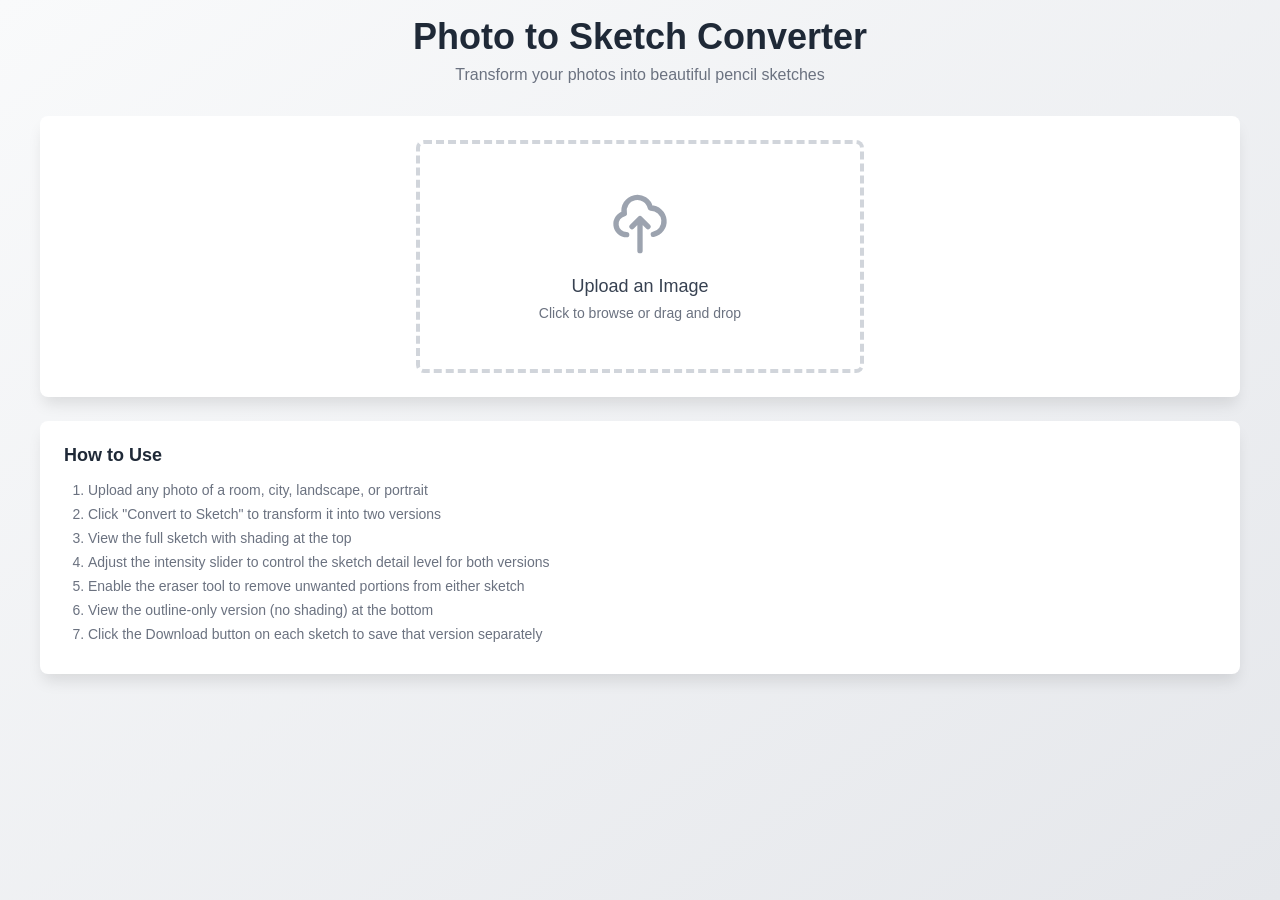
==== Index.html @ 908dd25d "Update and rename Sketch.html to Index.html" ====
<!doctype html>
<html lang="en">
<head>
  <meta charset="utf-8" />
  <meta name="viewport" content="width=device-width,initial-scale=1" />
  <title>Photo to Sketch Converter</title>
  <style>
    *{margin:0;padding:0;box-sizing:border-box}
    body{font-family:-apple-system,BlinkMacSystemFont,'Segoe UI',Roboto,Arial,sans-serif;background:linear-gradient(to bottom right,#f9fafb,#e5e7eb);min-height:100vh;padding:1rem}
    .container{max-width:1200px;margin:0 auto}
    .header{text-align:center;margin-bottom:2rem}
    .header h1{font-size:2rem;font-weight:bold;color:#1f2937;margin-bottom:.5rem}
    .header p{color:#6b7280}
    .card{background:white;border-radius:.5rem;box-shadow:0 10px 15px -3px rgba(0,0,0,.1);padding:1.5rem;margin-bottom:1.5rem}
    .upload-area{border:4px dashed #d1d5db;border-radius:.5rem;padding:3rem;text-align:center;cursor:pointer;transition:border-color .3s;max-width:28rem;margin:0 auto}
    .upload-area:hover{border-color:#60a5fa}
    .upload-icon{width:4rem;height:4rem;margin:0 auto 1rem;color:#9ca3af}
    .upload-area h3{font-size:1.125rem;font-weight:500;color:#374151;margin-bottom:.5rem}
    .upload-area p{font-size:.875rem;color:#6b7280}
    .hidden{display:none!important}
    .btn{padding:.5rem 1rem;border-radius:.5rem;font-weight:500;cursor:pointer;border:none;transition:all .3s;font-size:.875rem;display:inline-flex;align-items:center;gap:.5rem}
    .btn-primary{background:#2563eb;color:white}
    .btn-primary:hover:not(:disabled){background:#1d4ed8}
    .btn-primary:disabled{background:#9ca3af;cursor:not-allowed}
    .btn-secondary{background:#e5e7eb;color:#374151}
    .btn-secondary:hover{background:#d1d5db}
    .btn-success{background:#16a34a;color:white}
    .btn-success:hover{background:#15803d}
    .btn-warning{background:#d97706;color:white}
    .btn-warning:hover{background:#b45309}
    .btn-outline-warning{background:white;color:#d97706;border:2px solid #d97706}
    .btn-outline-warning:hover{background:#fef3c7}
    .grid{display:grid;gap:1.5rem}
    .grid-2{grid-template-columns:1fr}
    @media (min-width:768px){.grid-2{grid-template-columns:repeat(2,1fr)}.header h1{font-size:2.25rem}}
    .image-container{border:2px solid #e5e7eb;border-radius:.5rem;overflow:hidden;background:#f9faff;position:relative;min-height:250px}
    .image-container.white-bg{background:white}
    .image-container img,.image-container canvas{width:100%;height:auto;display:block}
    .canvas-cursor-crosshair{cursor:crosshair}
    .placeholder{position:absolute;inset:0;display:flex;align-items:center;justify-content:center;text-align:center;padding:2rem}
    .placeholder-icon{width:3rem;height:3rem;margin:0 auto .5rem;color:#d1d5db}
    .placeholder p{font-size:.875rem;color:#9ca3af}
    .slider-container{margin:1rem 0}
    .slider-container label{display:block;font-size:.875rem;font-weight:500;color:#374151;margin-bottom:.5rem}
    .slider-wrapper{display:flex;align-items:center;gap:1rem}
    .slider{flex:1;height:.5rem;border-radius:.25rem;background:#e5e7eb;outline:none}
    .slider::-webkit-slider-thumb{width:1.25rem;height:1.25rem;border-radius:50%;background:#2563eb;cursor:pointer}
    .slider::-moz-range-thumb{width:1.25rem;height:1.25rem;border-radius:50%;background:#2563eb;cursor:pointer;border:none}
    .slider-value{min-width:3rem;text-align:right;font-size:.875rem;color:#6b7280}
    .eraser-panel{padding:1rem;background:#fef3c7;border-radius:.5rem;border:1px solid #fcd34d;margin:1rem 0}
    .eraser-header{display:flex;align-items:center;justify-content:space-between;margin-bottom:1rem;gap:1rem;flex-wrap:wrap}
    .eraser-info{display:flex;align-items:center;gap:.75rem}
    .eraser-icon{width:2.5rem;height:2.5rem;background:white;border-radius:.5rem;display:flex;align-items:center;justify-content:center;flex-shrink:0}
    .eraser-circle{width:1.5rem;height:1.5rem;background:#1f2937;border-radius:50%}
    .eraser-text h4{font-weight:500;color:#1f2937;margin-bottom:.25rem}
    .eraser-text p{font-size:.875rem;color:#6b7280}
    .eraser-controls{padding-top:1rem;border-top:1px solid #fcd34d}
    .format-options{display:flex;gap:1rem;flex-wrap:wrap;margin-top:.5rem}
    .format-option{display:flex;align-items:center;gap:.5rem;cursor:pointer}
    .format-option input[type="radio"]{width:1rem;height:1rem;cursor:pointer}
    .format-option label{font-size:.875rem;color:#374151;cursor:pointer}
    .section-header{display:flex;justify-content:space-between;align-items:center;margin-bottom:.5rem;flex-wrap:wrap;gap:.5rem}
    .section-header h3{font-weight:500;color:#374151}
    .instructions{background:white;border-radius:.5rem;box-shadow:0 10px 15px -3px rgba(0,0,0,.1);padding:1.5rem}
    .instructions h3{font-size:1.125rem;font-weight:600;color:#1f2937;margin-bottom:1rem}
    .instructions ol{padding-left:1.5rem;color:#6b7280;font-size:.875rem}
    .instructions li{margin-bottom:.5rem}
    .button-group{display:flex;gap:1rem;justify-content:center;padding-top:1rem}
    .top-controls{display:flex;justify-content:space-between;align-items:center;margin-bottom:1rem;flex-wrap:wrap;gap:.5rem}
    .top-controls h2{font-size:1.25rem;font-weight:600;color:#1f2937}
    /* small responsiveness for canvases inside constrained containers */
    .image-container canvas{height:auto;max-height:70vh}
  </style>
</head>
<body>
  <div class="container">
    <div class="header">
      <h1>Photo to Sketch Converter</h1>
      <p>Transform your photos into beautiful pencil sketches</p>
    </div>

    <div class="card">
      <input type="file" id="fileInput" accept="image/*" class="hidden" />
      <div id="uploadArea" class="upload-area" role="button" tabindex="0" title="Click or drop an image">
        <svg class="upload-icon" fill="none" stroke="currentColor" viewBox="0 0 24 24" width="64" height="64" aria-hidden="true">
          <path stroke-linecap="round" stroke-linejoin="round" stroke-width="2" d="M7 16a4 4 0 01-.88-7.903A5 5 0 1115.9 6L16 6a5 5 0 011 9.9M15 13l-3-3m0 0l-3 3m3-3v12"></path>
        </svg>
        <h3>Upload an Image</h3>
        <p>Click to browse or drag and drop</p>
      </div>

      <div id="contentArea" class="hidden">
        <div class="top-controls">
          <h2>Your Images</h2>
          <button id="resetBtn" class="btn btn-secondary" title="Reset all">
            <svg width="16" height="16" fill="none" stroke="currentColor" viewBox="0 0 24 24"><path stroke-linecap="round" stroke-linejoin="round" stroke-width="2" d="M6 18L18 6M6 6l12 12"></path></svg>
            Reset
          </button>
        </div>

        <div class="grid grid-2">
          <div>
            <h3 style="margin-bottom:.5rem;font-weight:500;color:#374151">Original Photo</h3>
            <div class="image-container"><img id="originalImg" alt="Original photo preview"></div>
          </div>

          <div>
            <div class="section-header">
              <h3>Full Sketch with Shading</h3>
              <button id="downloadShadedBtn" class="btn btn-success hidden" title="Download shaded version">
                <svg width="16" height="16" fill="none" stroke="currentColor" viewBox="0 0 24 24"><path stroke-linecap="round" stroke-linejoin="round" stroke-width="2" d="M4 16v1a3 3 0 003 3h10a3 3 0 003-3v-1m-4-4l-4 4m0 0l-4-4m4 4V4"></path></svg>
                Download
              </button>
            </div>

            <div class="image-container">
              <canvas id="displayCanvas" aria-label="Shaded sketch canvas"></canvas>
              <div id="shadedPlaceholder" class="placeholder">
                <div>
                  <svg class="placeholder-icon" fill="none" stroke="currentColor" viewBox="0 0 24 24" width="48" height="48"><path stroke-linecap="round" stroke-linejoin="round" stroke-width="2" d="M4 16l4.586-4.586a2 2 0 012.828 0L16 16m-2-2l1.586-1.586a2 2 0 012.828 0L20 14m-6-6h.01M6 20h12a2 2 0 002-2V6a2 2 0 00-2-2H6a2 2 0 00-2 2v12a2 2 0 002 2z"></path></svg>
                  <p>Click "Convert to Sketch" to generate</p>
                </div>
              </div>
            </div>
          </div>
        </div>

        <div class="slider-container">
          <label>Sketch Intensity</label>
          <div class="slider-wrapper">
            <input type="range" id="intensitySlider" class="slider" min="20" max="100" value="50" disabled>
            <span class="slider-value" id="intensityValue">50%</span>
          </div>
        </div>

        <div id="eraserPanel" class="eraser-panel hidden">
          <div class="eraser-header">
            <div class="eraser-info">
              <div class="eraser-icon"><div class="eraser-circle"></div></div>
              <div class="eraser-text"><h4>Eraser Tool</h4><p>Remove unwanted parts</p></div>
            </div>
            <button id="eraserToggleBtn" class="btn btn-outline-warning">Enable</button>
          </div>

          <div id="eraserControls" class="eraser-controls hidden">
            <div class="slider-container">
              <label>Eraser Size: <span id="eraserSizeValue">20</span>px</label>
              <input type="range" id="eraserSizeSlider" class="slider" min="5" max="50" value="20">
            </div>
            <button id="undoEraserBtn" class="btn btn-secondary" style="width:100%;margin-top:.5rem">Undo All Erasing</button>
            <p style="font-size:.75rem;color:#6b7280;margin-top:.5rem">Tap and drag on either sketch to erase parts</p>
          </div>
        </div>

        <div class="slider-container">
          <label>Download Format</label>
          <div class="format-options">
            <div class="format-option"><input type="radio" id="formatJpeg" name="format" value="jpeg" checked><label for="formatJpeg">JPEG (smaller file)</label></div>
            <div class="format-option"><input type="radio" id="formatPng" name="format" value="png"><label for="formatPng">PNG (higher quality)</label></div>
          </div>
        </div>

        <div id="outlineSection" class="hidden" style="margin-top:1.5rem">
          <div class="section-header">
            <h3>Outline Sketch (No Shading)</h3>
            <button id="downloadOutlineBtn" class="btn btn-success hidden" title="Download outline version">
              <svg width="16" height="16" fill="none" stroke="currentColor" viewBox="0 0 24 24"><path stroke-linecap="round" stroke-linejoin="round" stroke-width="2" d="M4 16v1a3 3 0 003 3h10a3 3 0 003-3v-1m-4-4l-4 4m0 0l-4-4m4 4V4"></path></svg>
              Download
            </button>
          </div>

          <div class="image-container white-bg">
            <canvas id="outlineDisplayCanvas" aria-label="Outline sketch canvas"></canvas>
            <div id="outlinePlaceholder" class="placeholder">
              <div>
                <svg class="placeholder-icon" fill="none" stroke="currentColor" viewBox="0 0 24 24" width="48" height="48"><path stroke-linecap="round" stroke-linejoin="round" stroke-width="2" d="M4 16l4.586-4.586a2 2 0 012.828 0L16 16m-2-2l1.586-1.586a2 2 0 012.828 0L20 14m-6-6h.01M6 20h12a2 2 0 002-2V6a2 2 0 00-2-2H6a2 2 0 00-2 2v12a2 2 0 002 2z"></path></svg>
                <p>Generating outline version...</p>
              </div>
            </div>
          </div>
        </div>

        <div class="button-group">
          <button id="convertBtn" class="btn btn-primary" style="padding:.75rem 1.5rem;font-size:1rem">Convert to Sketch</button>
        </div>
      </div>
    </div>

    <canvas id="processCanvas" class="hidden"></canvas>
    <canvas id="outlineCanvas" class="hidden"></canvas>

    <div class="instructions">
      <h3>How to Use</h3>
      <ol>
        <li>Upload any photo of a room, city, landscape, or portrait</li>
        <li>Click "Convert to Sketch" to transform it into two versions</li>
        <li>View the full sketch with shading at the top</li>
        <li>Adjust the intensity slider to control the sketch detail level for both versions</li>
        <li>Enable the eraser tool to remove unwanted portions from either sketch</li>
        <li>View the outline-only version (no shading) at the bottom</li>
        <li>Click the Download button on each sketch to save that version separately</li>
      </ol>
    </div>
  </div>

  <script>
    /* Main variables */
    let uploadedDataUrl = null;
    let isProcessed = false;
    let eraserEnabled = false;
    let isErasing = false;
    let eraserTarget = null;

    const fileInput = document.getElementById("fileInput");
    const uploadArea = document.getElementById("uploadArea");
    const contentArea = document.getElementById("contentArea");
    const originalImg = document.getElementById("originalImg");
    const displayCanvas = document.getElementById("displayCanvas");
    const outlineDisplayCanvas = document.getElementById("outlineDisplayCanvas");
    const processCanvas = document.getElementById("processCanvas");
    const outlineCanvas = document.getElementById("outlineCanvas");
    const convertBtn = document.getElementById("convertBtn");
    const resetBtn = document.getElementById("resetBtn");
    const intensitySlider = document.getElementById("intensitySlider");
    const intensityValue = document.getElementById("intensityValue");
    const downloadShadedBtn = document.getElementById("downloadShadedBtn");
    const downloadOutlineBtn = document.getElementById("downloadOutlineBtn");
    const eraserToggleBtn = document.getElementById("eraserToggleBtn");
    const eraserPanel = document.getElementById("eraserPanel");
    const eraserControls = document.getElementById("eraserControls");
    const eraserSizeSlider = document.getElementById("eraserSizeSlider");
    const eraserSizeValue = document.getElementById("eraserSizeValue");
    const undoEraserBtn = document.getElementById("undoEraserBtn");
    const shadedPlaceholder = document.getElementById("shadedPlaceholder");
    const outlinePlaceholder = document.getElementById("outlinePlaceholder");
    const outlineSection = document.getElementById("outlineSection");

    /* File reading & UI toggles */
    function readFileAndShow(file) {
      if (!file || !file.type.startsWith("image/")) return;
      const reader = new FileReader();
      reader.onload = (evt) => {
        uploadedDataUrl = evt.target.result;
        originalImg.src = uploadedDataUrl;
        uploadArea.classList.add("hidden");
        contentArea.classList.remove("hidden");
        isProcessed = false;
      };
      reader.readAsDataURL(file);
    }

    function resetAll() {
      uploadedDataUrl = null;
      isProcessed = false;
      eraserEnabled = false;
      isErasing = false;
      eraserTarget = null;

      fileInput.value = "";
      uploadArea.classList.remove("hidden");
      contentArea.classList.add("hidden");
      convertBtn.classList.remove("hidden");
      downloadShadedBtn.classList.add("hidden");
      downloadOutlineBtn.classList.add("hidden");
      eraserPanel.classList.add("hidden");
      outlineSection.classList.add("hidden");
      intensitySlider.disabled = true;
      intensitySlider.value = 50;
      intensityValue.textContent = "50%";
      eraserControls.classList.add("hidden");
      eraserToggleBtn.classList.remove("btn-warning");
      eraserToggleBtn.classList.add("btn-outline-warning");
      eraserToggleBtn.textContent = "Enable";

      // clear canvases
      [displayCanvas, outlineDisplayCanvas, processCanvas, outlineCanvas].forEach(c => {
        const ctx = c.getContext && c.getContext("2d");
        if (ctx) { ctx.clearRect(0,0,c.width || 0, c.height || 0); }
      });
    }

    /* Drag & drop handlers */
    uploadArea.addEventListener("click", () => fileInput.click());
    uploadArea.addEventListener("keydown", (e) => { if (e.key === "Enter" || e.key === " ") fileInput.click(); });
    uploadArea.addEventListener("dragover", (e) => { e.preventDefault(); uploadArea.style.borderColor = "#60a5fa"; });
    uploadArea.addEventListener("dragleave", () => { uploadArea.style.borderColor = ""; });
    uploadArea.addEventListener("drop", (e) => {
      e.preventDefault();
      uploadArea.style.borderColor = "";
      const f = e.dataTransfer && e.dataTransfer.files && e.dataTransfer.files[0];
      if (f) readFileAndShow(f);
    });

    fileInput.addEventListener("change", (e) => {
      const file = e.target.files[0];
      readFileAndShow(file);
    });

    resetBtn.addEventListener("click", resetAll);

    /* Core image -> sketch processing */
    function generateSketches() {
      if (!uploadedDataUrl) return;
      convertBtn.disabled = true;
      convertBtn.textContent = "Processing...";

      const img = new Image();
      img.crossOrigin = "Anonymous";
      img.onload = () => {
        // prepare process canvas at image's natural size
        const pCtx = processCanvas.getContext("2d");
        processCanvas.width = img.naturalWidth;
        processCanvas.height = img.naturalHeight;
        pCtx.drawImage(img, 0, 0);

        // convert to grayscale
        const imgData = pCtx.getImageData(0, 0, processCanvas.width, processCanvas.height);
        const data = imgData.data;
        for (let i = 0; i < data.length; i += 4) {
          const gs = 0.299 * data[i] + 0.587 * data[i + 1] + 0.114 * data[i + 2];
          data[i] = data[i + 1] = data[i + 2] = gs;
        }
        pCtx.putImageData(imgData, 0, 0);

        // Sobel-like edge detection to produce 'sketch' lines
        const source = pCtx.getImageData(0, 0, processCanvas.width, processCanvas.height);
        const out = pCtx.createImageData(processCanvas.width, processCanvas.height);
        const gx = [[-1, 0, 1], [-2, 0, 2], [-1, 0, 1]];
        const gy = [[-1, -2, -1], [0, 0, 0], [1, 2, 1]];
        const intensityFactor = parseInt(intensitySlider.value, 10) / 50;

        for (let y = 1; y < processCanvas.height - 1; y++) {
          for (let x = 1; x < processCanvas.width - 1; x++) {
            let sumX = 0, sumY = 0;
            for (let j = -1; j <= 1; j++) {
              for (let i = -1; i <= 1; i++) {
                const idx = 4 * ((y + j) * processCanvas.width + (x + i));
                const val = source.data[idx]; // grayscale
                sumX += val * gx[j + 1][i + 1];
                sumY += val * gy[j + 1][i + 1];
              }
            }
            const mag = Math.sqrt(sumX * sumX + sumY * sumY);
            const pixel = 255 - Math.min(255, mag * intensityFactor);
            const outIdx = 4 * (y * processCanvas.width + x);
            out.data[outIdx] = out.data[outIdx + 1] = out.data[outIdx + 2] = pixel;
            out.data[outIdx + 3] = 255;
          }
        }

        pCtx.putImageData(out, 0, 0);

        // draw shaded sketch to visible canvas
        displayCanvas.width = processCanvas.width;
        displayCanvas.height = processCanvas.height;
        const dispCtx = displayCanvas.getContext("2d");
        dispCtx.drawImage(processCanvas, 0, 0);

        // create outline-only canvas (threshold)
        const oCtx = outlineCanvas.getContext("2d");
        outlineCanvas.width = processCanvas.width;
        outlineCanvas.height = processCanvas.height;
        const sourceData = pCtx.getImageData(0, 0, processCanvas.width, processCanvas.height);
        const outlineImg = oCtx.createImageData(outlineCanvas.width, outlineCanvas.height);
        for (let i = 0; i < sourceData.data.length; i += 4) {
          // threshold to produce black/white outline
          const v = sourceData.data[i] < 180 ? 0 : 255;
          outlineImg.data[i] = outlineImg.data[i + 1] = outlineImg.data[i + 2] = v;
          outlineImg.data[i + 3] = 255;
        }
        oCtx.putImageData(outlineImg, 0, 0);

        // copy outlineCanvas to visible outlineDisplayCanvas
        outlineDisplayCanvas.width = outlineCanvas.width;
        outlineDisplayCanvas.height = outlineCanvas.height;
        outlineDisplayCanvas.getContext("2d").drawImage(outlineCanvas, 0, 0);

        // hide placeholders & show buttons/panels
        shadedPlaceholder.classList.add("hidden");
        outlinePlaceholder.classList.add("hidden");
        downloadShadedBtn.classList.remove("hidden");
        downloadOutlineBtn.classList.remove("hidden");
        eraserPanel.classList.remove("hidden");
        outlineSection.classList.remove("hidden");
        intensitySlider.disabled = false;
        isProcessed = true;
        convertBtn.disabled = false;
        convertBtn.textContent = "Convert to Sketch";
      };

      img.onerror = () => {
        convertBtn.disabled = false;
        convertBtn.textContent = "Convert to Sketch";
        alert("Couldn't load the image. Try another file.");
      };

      img.src = uploadedDataUrl;
    }

    convertBtn.addEventListener("click", () => {
      if (!uploadedDataUrl) { alert("Please upload an image first."); return; }
      generateSketches();
    });

    intensitySlider.addEventListener("input", (e) => {
      intensityValue.textContent = e.target.value + "%";
      if (isProcessed) generateSketches();
    });

    /* Eraser (paint-away using destination-out) */
    function getPointerPositionOnCanvas(canvas, evt) {
      const rect = canvas.getBoundingClientRect();
      const x = (evt.clientX || (evt.touches && evt.touches[0].clientX)) - rect.left;
      const y = (evt.clientY || (evt.touches && evt.touches[0].clientY)) - rect.top;
      // scale for canvas coordinate space
      const scaleX = canvas.width / rect.width;
      const scaleY = canvas.height / rect.height;
      return { x: x * scaleX, y: y * scaleY };
    }

    function eraseAtPosition(canvasElem, evt) {
      const ctx = canvasElem.getContext("2d");
      const pos = getPointerPositionOnCanvas(canvasElem, evt);
      ctx.save();
      ctx.globalCompositeOperation = "destination-out";
      ctx.beginPath();
      ctx.arc(pos.x, pos.y, parseInt(eraserSizeSlider.value, 10), 0, Math.PI * 2);
      ctx.fill();
      ctx.restore();
    }

    eraserToggleBtn.addEventListener("click", () => {
      eraserEnabled = !eraserEnabled;
      if (eraserEnabled) {
        eraserToggleBtn.textContent = "Enabled";
        eraserToggleBtn.classList.remove("btn-outline-warning");
        eraserToggleBtn.classList.add("btn-warning");
        eraserControls.classList.remove("hidden");
        displayCanvas.classList.add("canvas-cursor-crosshair");
        outlineDisplayCanvas.classList.add("canvas-cursor-crosshair");
      } else {
        eraserToggleBtn.textContent = "Enable";
        eraserToggleBtn.classList.remove("btn-warning");
        eraserToggleBtn.classList.add("btn-outline-warning");
        eraserControls.classList.add("hidden");
        displayCanvas.classList.remove("canvas-cursor-crosshair");
        outlineDisplayCanvas.classList.remove("canvas-cursor-crosshair");
      }
    });

    eraserSizeSlider.addEventListener("input", (e) => {
      eraserSizeValue.textContent = e.target.value;
    });

    function attachEraserEvents(canvasElem, type) {
      canvasElem.addEventListener("mousedown", (ev) => { if (!eraserEnabled) return; isErasing = true; eraserTarget = type; eraseAtPosition(canvasElem, ev); });
      canvasElem.addEventListener("mousemove", (ev) => { if (!eraserEnabled || !isErasing) return; eraseAtPosition(canvasElem, ev); });
      window.addEventListener("mouseup", () => { isErasing = false; eraserTarget = null; });

      // touch
      canvasElem.addEventListener("touchstart", (ev) => { if (!eraserEnabled) return; ev.preventDefault(); isErasing = true; eraserTarget = type; eraseAtPosition(canvasElem, ev.touches[0]); });
      canvasElem.addEventListener("touchmove", (ev) => { if (!eraserEnabled || !isErasing) return; ev.preventDefault(); eraseAtPosition(canvasElem, ev.touches[0]); });
      window.addEventListener("touchend", () => { isErasing = false; eraserTarget = null; });
    }

    attachEraserEvents(displayCanvas, "shaded");
    attachEraserEvents(outlineDisplayCanvas, "outline");

    undoEraserBtn.addEventListener("click", () => {
      // redraw originals from processCanvas/outlineCanvas
      if (processCanvas.width) displayCanvas.getContext("2d").drawImage(processCanvas, 0, 0);
      if (outlineCanvas.width) outlineDisplayCanvas.getContext("2d").drawImage(outlineCanvas, 0, 0);
    });

    /* Download */
    function downloadCanvas(type) {
      const chosenCanvas = type === "shaded" ? displayCanvas : outlineDisplayCanvas;
      if (!chosenCanvas || !chosenCanvas.width) return;
      const format = document.querySelector('input[name="format"]:checked').value;
      const tmp = document.createElement("canvas");
      tmp.width = chosenCanvas.width;
      tmp.height = chosenCanvas.height;
      const tctx = tmp.getContext("2d");
      if (format === "jpeg") {
        // JPEG needs opaque background, fill white first
        tctx.fillStyle = "#ffffff";
        tctx.fillRect(0, 0, tmp.width, tmp.height);
      }
      tctx.drawImage(chosenCanvas, 0, 0);
      const mime = format === "jpeg" ? "image/jpeg" : "image/png";
      const ext = format === "jpeg" ? "jpg" : "png";
      const dataUrl = tmp.toDataURL(mime, format === "jpeg" ? 0.95 : 1);
      const a = document.createElement("a");
      a.href = dataUrl;
      a.download = `sketch-${type}.${ext}`;
      document.body.appendChild(a);
      a.click();
      document.body.removeChild(a);
    }

    downloadShadedBtn.addEventListener("click", () => downloadCanvas("shaded"));
    downloadOutlineBtn.addEventListener("click", () => downloadCanvas("outline"));

    /* Prevent pinch/scroll from interfering with canvas touch on mobile */
    [displayCanvas, outlineDisplayCanvas].forEach(c => {
      c.addEventListener("touchstart", (e) => { if (eraserEnabled) e.preventDefault(); }, {passive:false});
    });
  </script>
</body>
</html>
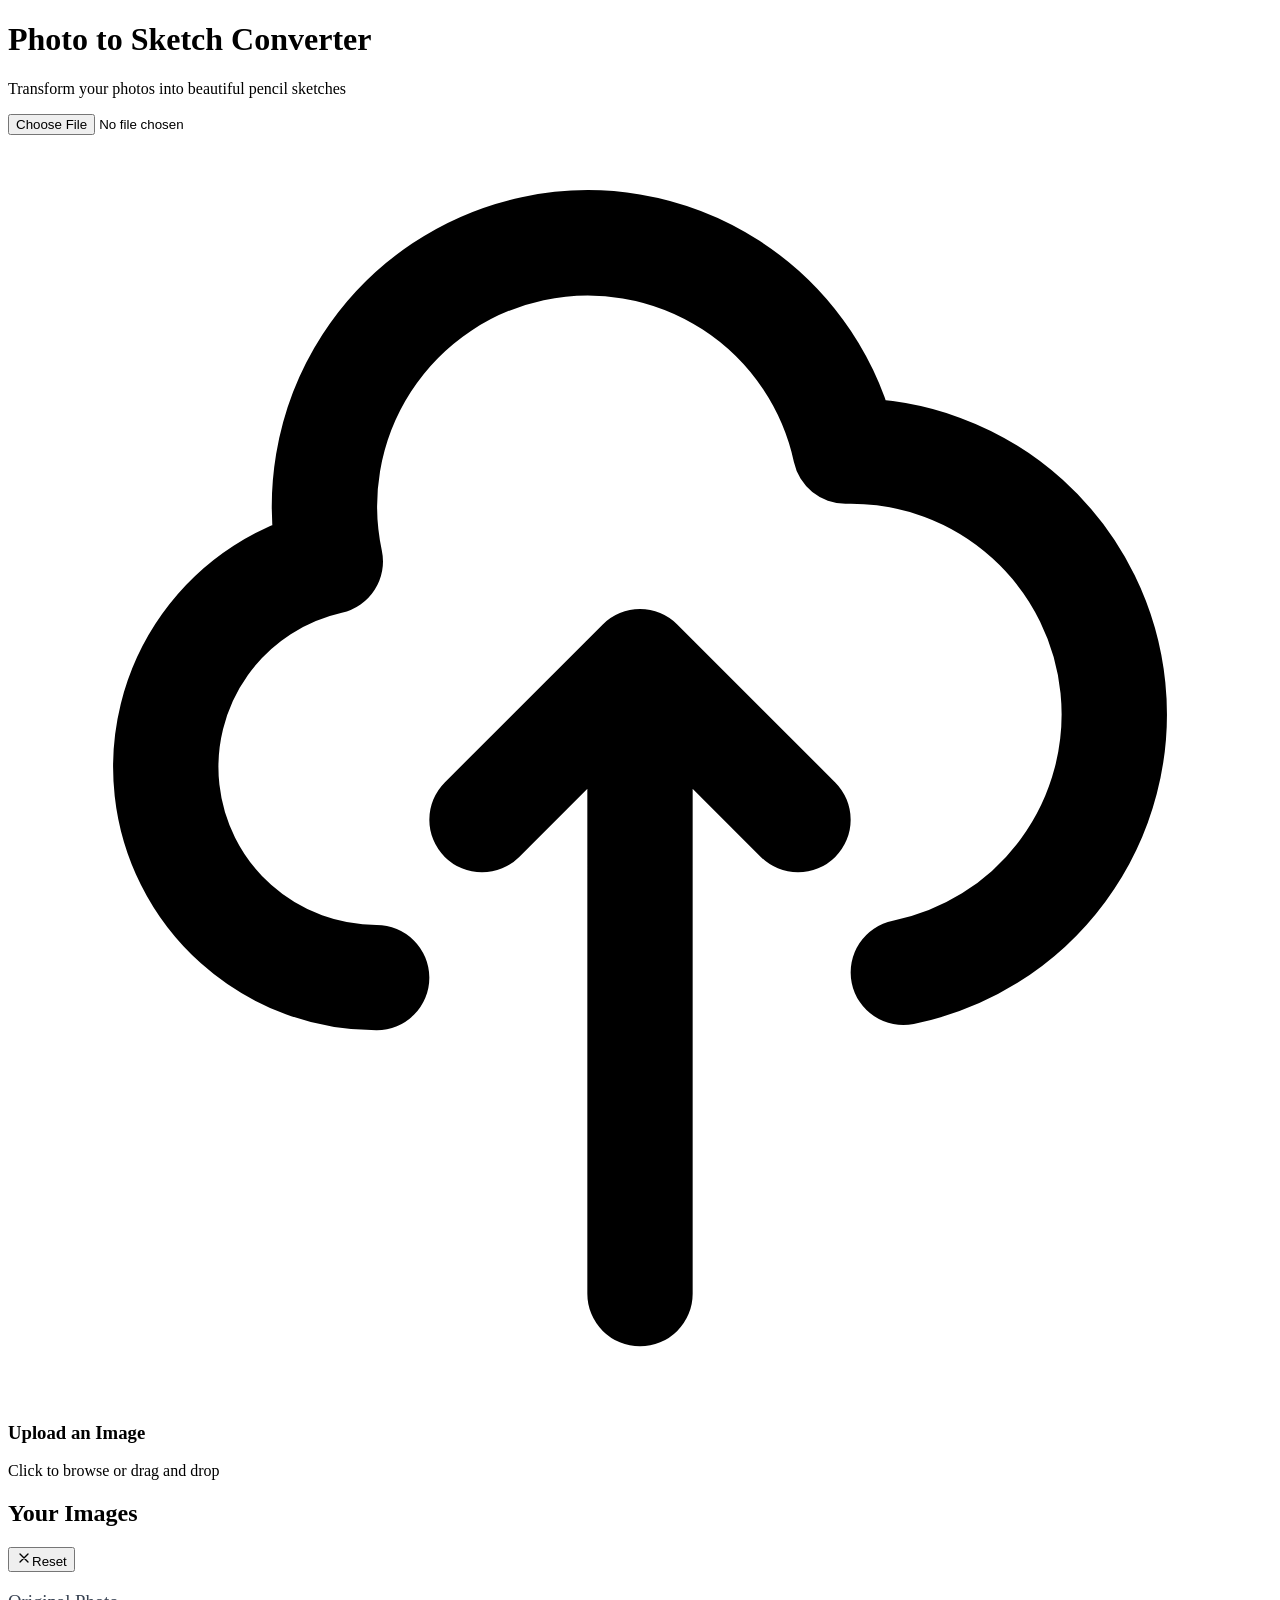
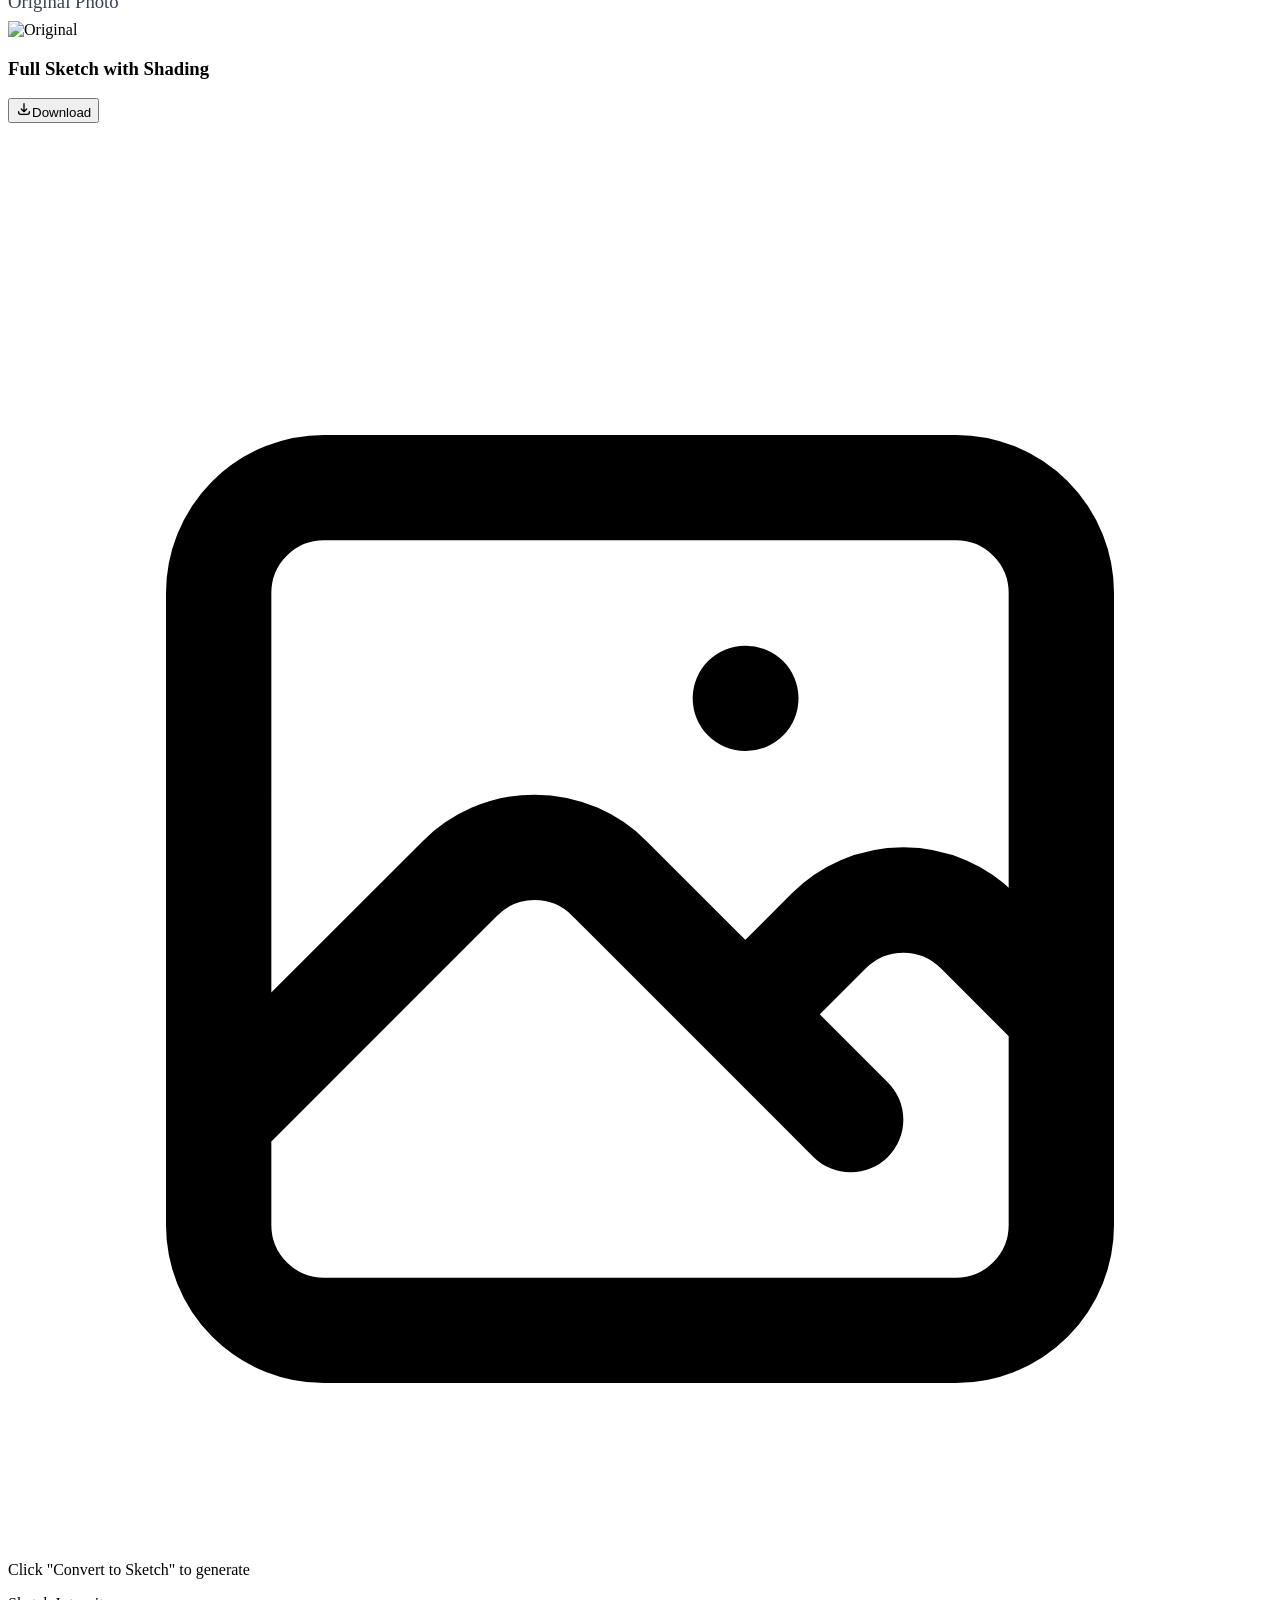
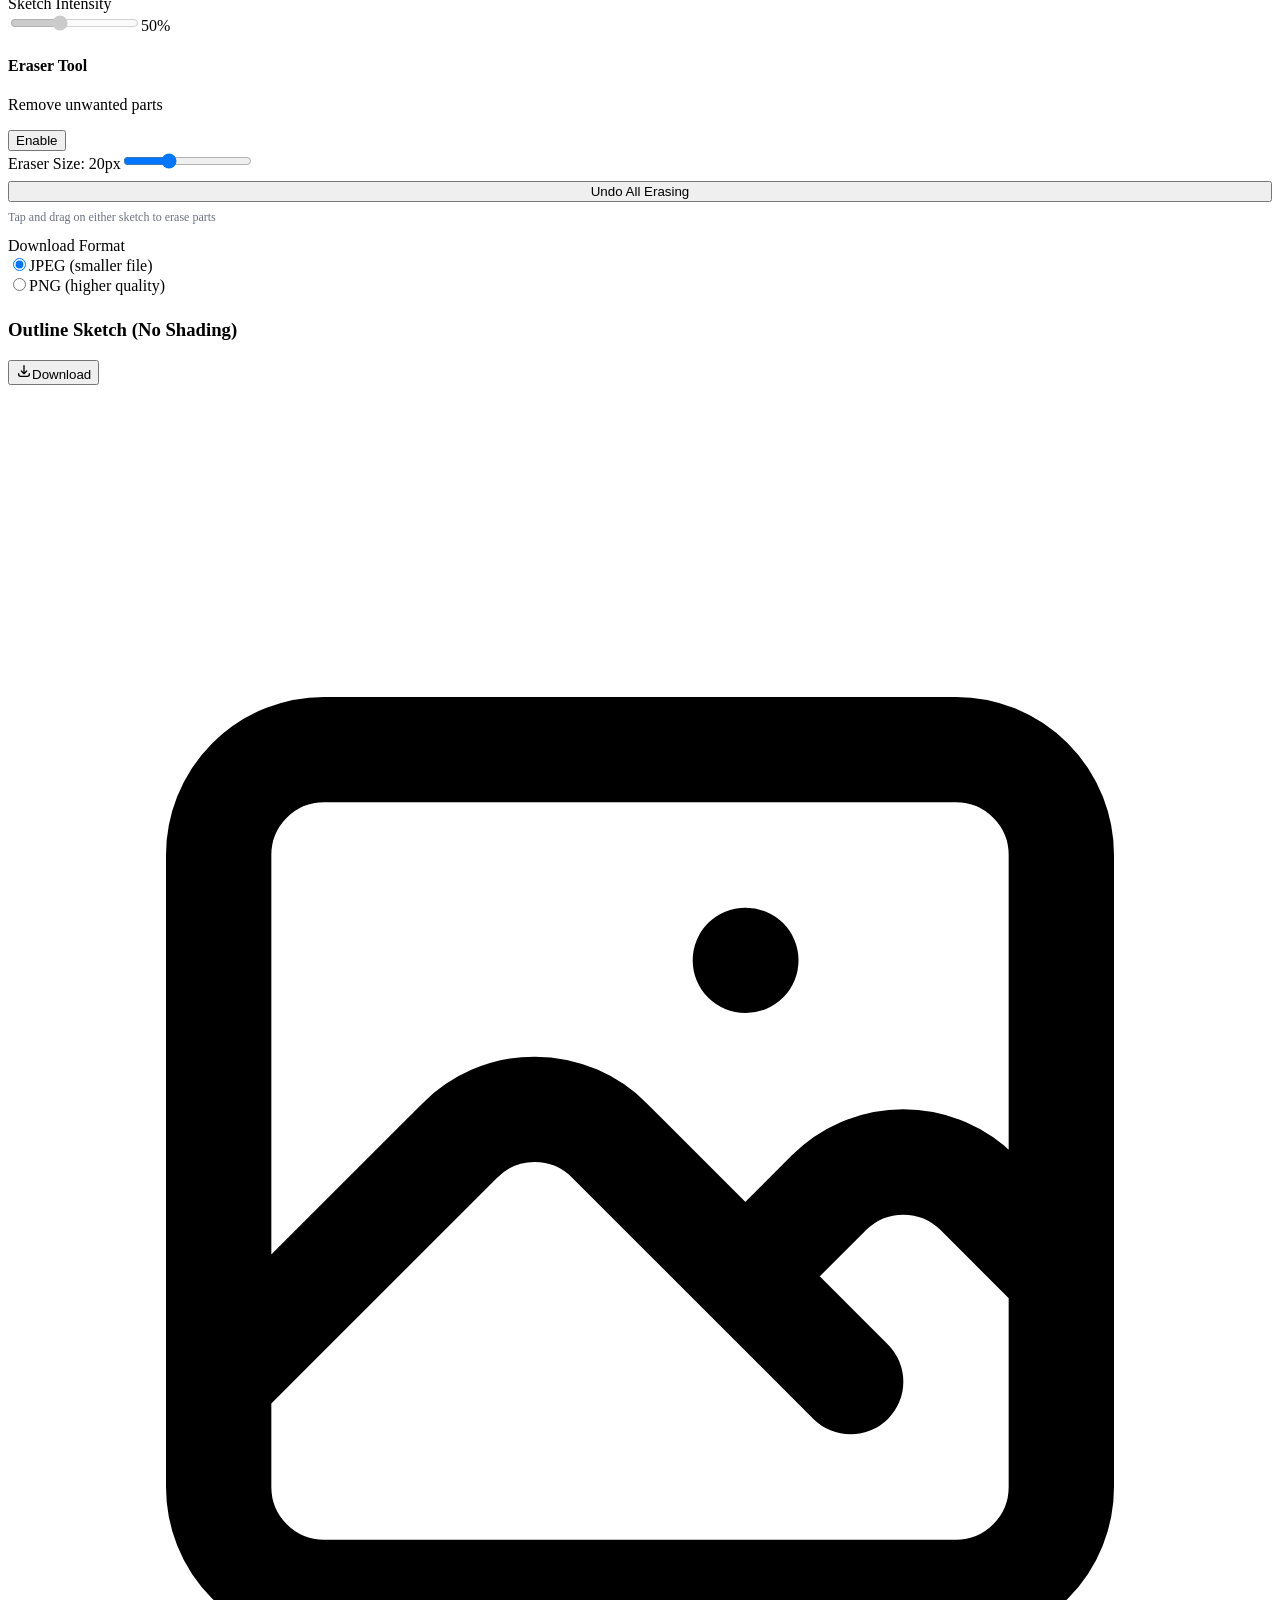
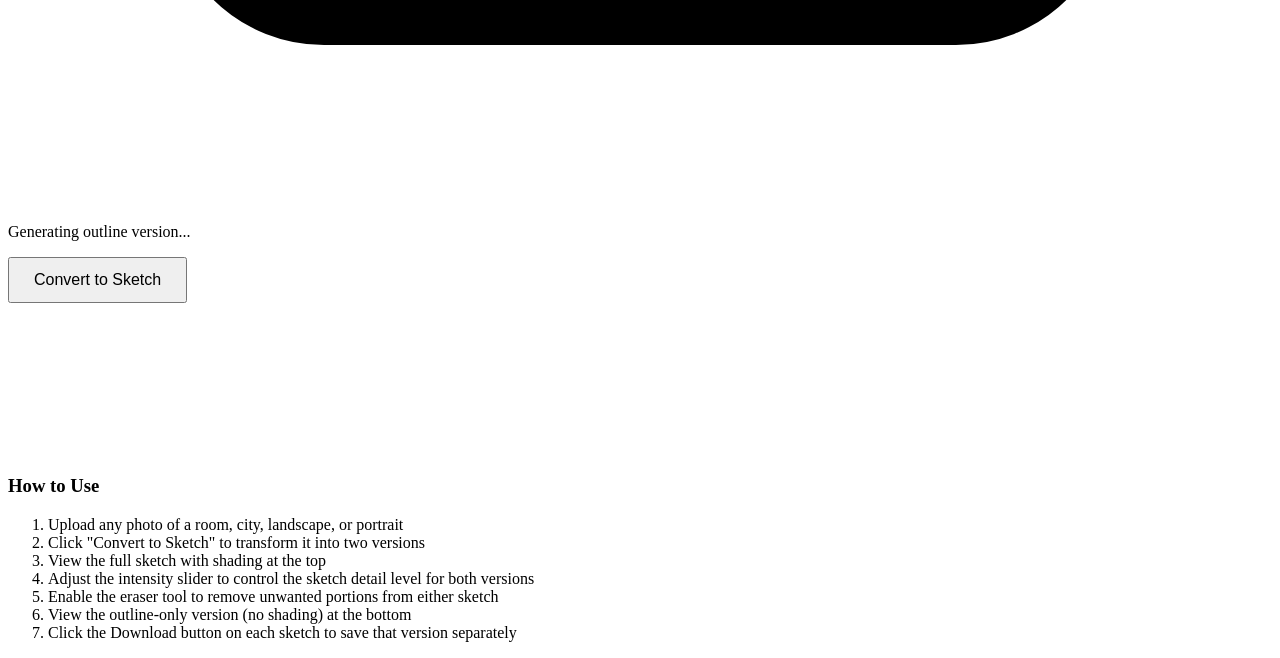
==== commit 30bd9b8b: "Update Index.html" ====
--- a/Index.html
+++ b/Index.html
@@ -1,510 +1,69 @@
-<!doctype html>
+<!DOCTYPE html>
 <html lang="en">
 <head>
-  <meta charset="utf-8" />
-  <meta name="viewport" content="width=device-width,initial-scale=1" />
-  <title>Photo to Sketch Converter</title>
-  <style>
-    *{margin:0;padding:0;box-sizing:border-box}
-    body{font-family:-apple-system,BlinkMacSystemFont,'Segoe UI',Roboto,Arial,sans-serif;background:linear-gradient(to bottom right,#f9fafb,#e5e7eb);min-height:100vh;padding:1rem}
-    .container{max-width:1200px;margin:0 auto}
-    .header{text-align:center;margin-bottom:2rem}
-    .header h1{font-size:2rem;font-weight:bold;color:#1f2937;margin-bottom:.5rem}
-    .header p{color:#6b7280}
-    .card{background:white;border-radius:.5rem;box-shadow:0 10px 15px -3px rgba(0,0,0,.1);padding:1.5rem;margin-bottom:1.5rem}
-    .upload-area{border:4px dashed #d1d5db;border-radius:.5rem;padding:3rem;text-align:center;cursor:pointer;transition:border-color .3s;max-width:28rem;margin:0 auto}
-    .upload-area:hover{border-color:#60a5fa}
-    .upload-icon{width:4rem;height:4rem;margin:0 auto 1rem;color:#9ca3af}
-    .upload-area h3{font-size:1.125rem;font-weight:500;color:#374151;margin-bottom:.5rem}
-    .upload-area p{font-size:.875rem;color:#6b7280}
-    .hidden{display:none!important}
-    .btn{padding:.5rem 1rem;border-radius:.5rem;font-weight:500;cursor:pointer;border:none;transition:all .3s;font-size:.875rem;display:inline-flex;align-items:center;gap:.5rem}
-    .btn-primary{background:#2563eb;color:white}
-    .btn-primary:hover:not(:disabled){background:#1d4ed8}
-    .btn-primary:disabled{background:#9ca3af;cursor:not-allowed}
-    .btn-secondary{background:#e5e7eb;color:#374151}
-    .btn-secondary:hover{background:#d1d5db}
-    .btn-success{background:#16a34a;color:white}
-    .btn-success:hover{background:#15803d}
-    .btn-warning{background:#d97706;color:white}
-    .btn-warning:hover{background:#b45309}
-    .btn-outline-warning{background:white;color:#d97706;border:2px solid #d97706}
-    .btn-outline-warning:hover{background:#fef3c7}
-    .grid{display:grid;gap:1.5rem}
-    .grid-2{grid-template-columns:1fr}
-    @media (min-width:768px){.grid-2{grid-template-columns:repeat(2,1fr)}.header h1{font-size:2.25rem}}
-    .image-container{border:2px solid #e5e7eb;border-radius:.5rem;overflow:hidden;background:#f9faff;position:relative;min-height:250px}
-    .image-container.white-bg{background:white}
-    .image-container img,.image-container canvas{width:100%;height:auto;display:block}
-    .canvas-cursor-crosshair{cursor:crosshair}
-    .placeholder{position:absolute;inset:0;display:flex;align-items:center;justify-content:center;text-align:center;padding:2rem}
-    .placeholder-icon{width:3rem;height:3rem;margin:0 auto .5rem;color:#d1d5db}
-    .placeholder p{font-size:.875rem;color:#9ca3af}
-    .slider-container{margin:1rem 0}
-    .slider-container label{display:block;font-size:.875rem;font-weight:500;color:#374151;margin-bottom:.5rem}
-    .slider-wrapper{display:flex;align-items:center;gap:1rem}
-    .slider{flex:1;height:.5rem;border-radius:.25rem;background:#e5e7eb;outline:none}
-    .slider::-webkit-slider-thumb{width:1.25rem;height:1.25rem;border-radius:50%;background:#2563eb;cursor:pointer}
-    .slider::-moz-range-thumb{width:1.25rem;height:1.25rem;border-radius:50%;background:#2563eb;cursor:pointer;border:none}
-    .slider-value{min-width:3rem;text-align:right;font-size:.875rem;color:#6b7280}
-    .eraser-panel{padding:1rem;background:#fef3c7;border-radius:.5rem;border:1px solid #fcd34d;margin:1rem 0}
-    .eraser-header{display:flex;align-items:center;justify-content:space-between;margin-bottom:1rem;gap:1rem;flex-wrap:wrap}
-    .eraser-info{display:flex;align-items:center;gap:.75rem}
-    .eraser-icon{width:2.5rem;height:2.5rem;background:white;border-radius:.5rem;display:flex;align-items:center;justify-content:center;flex-shrink:0}
-    .eraser-circle{width:1.5rem;height:1.5rem;background:#1f2937;border-radius:50%}
-    .eraser-text h4{font-weight:500;color:#1f2937;margin-bottom:.25rem}
-    .eraser-text p{font-size:.875rem;color:#6b7280}
-    .eraser-controls{padding-top:1rem;border-top:1px solid #fcd34d}
-    .format-options{display:flex;gap:1rem;flex-wrap:wrap;margin-top:.5rem}
-    .format-option{display:flex;align-items:center;gap:.5rem;cursor:pointer}
-    .format-option input[type="radio"]{width:1rem;height:1rem;cursor:pointer}
-    .format-option label{font-size:.875rem;color:#374151;cursor:pointer}
-    .section-header{display:flex;justify-content:space-between;align-items:center;margin-bottom:.5rem;flex-wrap:wrap;gap:.5rem}
-    .section-header h3{font-weight:500;color:#374151}
-    .instructions{background:white;border-radius:.5rem;box-shadow:0 10px 15px -3px rgba(0,0,0,.1);padding:1.5rem}
-    .instructions h3{font-size:1.125rem;font-weight:600;color:#1f2937;margin-bottom:1rem}
-    .instructions ol{padding-left:1.5rem;color:#6b7280;font-size:.875rem}
-    .instructions li{margin-bottom:.5rem}
-    .button-group{display:flex;gap:1rem;justify-content:center;padding-top:1rem}
-    .top-controls{display:flex;justify-content:space-between;align-items:center;margin-bottom:1rem;flex-wrap:wrap;gap:.5rem}
-    .top-controls h2{font-size:1.25rem;font-weight:600;color:#1f2937}
-    /* small responsiveness for canvases inside constrained containers */
-    .image-container canvas{height:auto;max-height:70vh}
-  </style>
+    <meta charset="UTF-8">
+    <meta name="viewport" content="width=device-width, initial-scale=1.0">
+    <title>Photo to Sketch Converter</title>
+    <link rel="stylesheet" href="style.css">
 </head>
 <body>
-  <div class="container">
-    <div class="header">
-      <h1>Photo to Sketch Converter</h1>
-      <p>Transform your photos into beautiful pencil sketches</p>
+    <div class="container">
+        <div class="header">
+            <h1>Photo to Sketch Converter</h1>
+            <p>Transform your photos into beautiful pencil sketches</p>
+        </div>
+        <div class="card">
+            <input type="file" id="fileInput" accept="image/*" class="hidden">
+            <div id="uploadArea" class="upload-area">
+                <svg class="upload-icon" fill="none" stroke="currentColor" viewBox="0 0 24 24"><path stroke-linecap="round" stroke-linejoin="round" stroke-width="2" d="M7 16a4 4 0 01-.88-7.903A5 5 0 1115.9 6L16 6a5 5 0 011 9.9M15 13l-3-3m0 0l-3 3m3-3v12"></path></svg>
+                <h3>Upload an Image</h3>
+                <p>Click to browse or drag and drop</p>
+            </div>
+            <div id="contentArea" class="hidden">
+                <div class="top-controls">
+                    <h2>Your Images</h2>
+                    <button id="resetBtn" class="btn btn-secondary"><svg width="16" height="16" fill="none" stroke="currentColor" viewBox="0 0 24 24"><path stroke-linecap="round" stroke-linejoin="round" stroke-width="2" d="M6 18L18 6M6 6l12 12"></path></svg>Reset</button>
+                </div>
+                <div class="grid grid-2">
+                    <div>
+                        <h3 style="margin-bottom:.5rem;font-weight:500;color:#374151">Original Photo</h3>
+                        <div class="image-container"><img id="originalImg" alt="Original"></div>
+                    </div>
+                    <div>
+                        <div class="section-header">
+                            <h3>Full Sketch with Shading</h3>
+                            <button id="downloadShadedBtn" class="btn btn-success hidden"><svg width="16" height="16" fill="none" stroke="currentColor" viewBox="0 0 24 24"><path stroke-linecap="round" stroke-linejoin="round" stroke-width="2" d="M4 16v1a3 3 0 003 3h10a3 3 0 003-3v-1m-4-4l-4 4m0 0l-4-4m4 4V4"></path></svg>Download</button>
+                        </div>
+                        <div class="image-container">
+                            <canvas id="displayCanvas"></canvas>
+                            <div id="shadedPlaceholder" class="placeholder"><div><svg class="placeholder-icon" fill="none" stroke="currentColor" viewBox="0 0 24 24"><path stroke-linecap="round" stroke-linejoin="round" stroke-width="2" d="M4 16l4.586-4.586a2 2 0 012.828 0L16 16m-2-2l1.586-1.586a2 2 0 012.828 0L20 14m-6-6h.01M6 20h12a2 2 0 002-2V6a2 2 0 00-2-2H6a2 2 0 00-2 2v12a2 2 0 002 2z"></path></svg><p>Click "Convert to Sketch" to generate</p></div></div>
+                        </div>
+                    </div>
+                </div>
+                <div class="slider-container"><label>Sketch Intensity</label><div class="slider-wrapper"><input type="range" id="intensitySlider" class="slider" min="20" max="100" value="50" disabled><span class="slider-value" id="intensityValue">50%</span></div></div>
+                <div id="eraserPanel" class="eraser-panel hidden">
+                    <div class="eraser-header">
+                        <div class="eraser-info"><div class="eraser-icon"><div class="eraser-circle"></div></div><div class="eraser-text"><h4>Eraser Tool</h4><p>Remove unwanted parts</p></div></div>
+                        <button id="eraserToggleBtn" class="btn btn-outline-warning">Enable</button>
+                    </div>
+                    <div id="eraserControls" class="eraser-controls hidden">
+                        <div class="slider-container"><label>Eraser Size: <span id="eraserSizeValue">20</span>px</label><input type="range" id="eraserSizeSlider" class="slider" min="5" max="50" value="20"></div>
+                        <button id="undoEraserBtn" class="btn btn-secondary" style="width:100%;margin-top:.5rem">Undo All Erasing</button>
+                        <p style="font-size:.75rem;color:#6b7280;margin-top:.5rem">Tap and drag on either sketch to erase parts</p>
+                    </div>
+                </div>
+                <div class="slider-container"><label>Download Format</label><div class="format-options"><div class="format-option"><input type="radio" id="formatJpeg" name="format" value="jpeg" checked><label for="formatJpeg">JPEG (smaller file)</label></div><div class="format-option"><input type="radio" id="formatPng" name="format" value="png"><label for="formatPng">PNG (higher quality)</label></div></div></div>
+                <div id="outlineSection" class="hidden" style="margin-top:1.5rem">
+                    <div class="section-header"><h3>Outline Sketch (No Shading)</h3><button id="downloadOutlineBtn" class="btn btn-success hidden"><svg width="16" height="16" fill="none" stroke="currentColor" viewBox="0 0 24 24"><path stroke-linecap="round" stroke-linejoin="round" stroke-width="2" d="M4 16v1a3 3 0 003 3h10a3 3 0 003-3v-1m-4-4l-4 4m0 0l-4-4m4 4V4"></path></svg>Download</button></div>
+                    <div class="image-container white-bg"><canvas id="outlineDisplayCanvas"></canvas><div id="outlinePlaceholder" class="placeholder"><div><svg class="placeholder-icon" fill="none" stroke="currentColor" viewBox="0 0 24 24"><path stroke-linecap="round" stroke-linejoin="round" stroke-width="2" d="M4 16l4.586-4.586a2 2 0 012.828 0L16 16m-2-2l1.586-1.586a2 2 0 012.828 0L20 14m-6-6h.01M6 20h12a2 2 0 002-2V6a2 2 0 00-2-2H6a2 2 0 00-2 2v12a2 2 0 002 2z"></path></svg><p>Generating outline version...</p></div></div></div>
+                </div>
+                <div class="button-group"><button id="convertBtn" class="btn btn-primary" style="padding:.75rem 1.5rem;font-size:1rem">Convert to Sketch</button></div>
+            </div>
+        </div>
+        <canvas id="processCanvas" class="hidden"></canvas>
+        <canvas id="outlineCanvas" class="hidden"></canvas>
+        <div class="instructions"><h3>How to Use</h3><ol><li>Upload any photo of a room, city, landscape, or portrait</li><li>Click "Convert to Sketch" to transform it into two versions</li><li>View the full sketch with shading at the top</li><li>Adjust the intensity slider to control the sketch detail level for both versions</li><li>Enable the eraser tool to remove unwanted portions from either sketch</li><li>View the outline-only version (no shading) at the bottom</li><li>Click the Download button on each sketch to save that version separately</li></ol></div>
     </div>
-
-    <div class="card">
-      <input type="file" id="fileInput" accept="image/*" class="hidden" />
-      <div id="uploadArea" class="upload-area" role="button" tabindex="0" title="Click or drop an image">
-        <svg class="upload-icon" fill="none" stroke="currentColor" viewBox="0 0 24 24" width="64" height="64" aria-hidden="true">
-          <path stroke-linecap="round" stroke-linejoin="round" stroke-width="2" d="M7 16a4 4 0 01-.88-7.903A5 5 0 1115.9 6L16 6a5 5 0 011 9.9M15 13l-3-3m0 0l-3 3m3-3v12"></path>
-        </svg>
-        <h3>Upload an Image</h3>
-        <p>Click to browse or drag and drop</p>
-      </div>
-
-      <div id="contentArea" class="hidden">
-        <div class="top-controls">
-          <h2>Your Images</h2>
-          <button id="resetBtn" class="btn btn-secondary" title="Reset all">
-            <svg width="16" height="16" fill="none" stroke="currentColor" viewBox="0 0 24 24"><path stroke-linecap="round" stroke-linejoin="round" stroke-width="2" d="M6 18L18 6M6 6l12 12"></path></svg>
-            Reset
-          </button>
-        </div>
-
-        <div class="grid grid-2">
-          <div>
-            <h3 style="margin-bottom:.5rem;font-weight:500;color:#374151">Original Photo</h3>
-            <div class="image-container"><img id="originalImg" alt="Original photo preview"></div>
-          </div>
-
-          <div>
-            <div class="section-header">
-              <h3>Full Sketch with Shading</h3>
-              <button id="downloadShadedBtn" class="btn btn-success hidden" title="Download shaded version">
-                <svg width="16" height="16" fill="none" stroke="currentColor" viewBox="0 0 24 24"><path stroke-linecap="round" stroke-linejoin="round" stroke-width="2" d="M4 16v1a3 3 0 003 3h10a3 3 0 003-3v-1m-4-4l-4 4m0 0l-4-4m4 4V4"></path></svg>
-                Download
-              </button>
-            </div>
-
-            <div class="image-container">
-              <canvas id="displayCanvas" aria-label="Shaded sketch canvas"></canvas>
-              <div id="shadedPlaceholder" class="placeholder">
-                <div>
-                  <svg class="placeholder-icon" fill="none" stroke="currentColor" viewBox="0 0 24 24" width="48" height="48"><path stroke-linecap="round" stroke-linejoin="round" stroke-width="2" d="M4 16l4.586-4.586a2 2 0 012.828 0L16 16m-2-2l1.586-1.586a2 2 0 012.828 0L20 14m-6-6h.01M6 20h12a2 2 0 002-2V6a2 2 0 00-2-2H6a2 2 0 00-2 2v12a2 2 0 002 2z"></path></svg>
-                  <p>Click "Convert to Sketch" to generate</p>
-                </div>
-              </div>
-            </div>
-          </div>
-        </div>
-
-        <div class="slider-container">
-          <label>Sketch Intensity</label>
-          <div class="slider-wrapper">
-            <input type="range" id="intensitySlider" class="slider" min="20" max="100" value="50" disabled>
-            <span class="slider-value" id="intensityValue">50%</span>
-          </div>
-        </div>
-
-        <div id="eraserPanel" class="eraser-panel hidden">
-          <div class="eraser-header">
-            <div class="eraser-info">
-              <div class="eraser-icon"><div class="eraser-circle"></div></div>
-              <div class="eraser-text"><h4>Eraser Tool</h4><p>Remove unwanted parts</p></div>
-            </div>
-            <button id="eraserToggleBtn" class="btn btn-outline-warning">Enable</button>
-          </div>
-
-          <div id="eraserControls" class="eraser-controls hidden">
-            <div class="slider-container">
-              <label>Eraser Size: <span id="eraserSizeValue">20</span>px</label>
-              <input type="range" id="eraserSizeSlider" class="slider" min="5" max="50" value="20">
-            </div>
-            <button id="undoEraserBtn" class="btn btn-secondary" style="width:100%;margin-top:.5rem">Undo All Erasing</button>
-            <p style="font-size:.75rem;color:#6b7280;margin-top:.5rem">Tap and drag on either sketch to erase parts</p>
-          </div>
-        </div>
-
-        <div class="slider-container">
-          <label>Download Format</label>
-          <div class="format-options">
-            <div class="format-option"><input type="radio" id="formatJpeg" name="format" value="jpeg" checked><label for="formatJpeg">JPEG (smaller file)</label></div>
-            <div class="format-option"><input type="radio" id="formatPng" name="format" value="png"><label for="formatPng">PNG (higher quality)</label></div>
-          </div>
-        </div>
-
-        <div id="outlineSection" class="hidden" style="margin-top:1.5rem">
-          <div class="section-header">
-            <h3>Outline Sketch (No Shading)</h3>
-            <button id="downloadOutlineBtn" class="btn btn-success hidden" title="Download outline version">
-              <svg width="16" height="16" fill="none" stroke="currentColor" viewBox="0 0 24 24"><path stroke-linecap="round" stroke-linejoin="round" stroke-width="2" d="M4 16v1a3 3 0 003 3h10a3 3 0 003-3v-1m-4-4l-4 4m0 0l-4-4m4 4V4"></path></svg>
-              Download
-            </button>
-          </div>
-
-          <div class="image-container white-bg">
-            <canvas id="outlineDisplayCanvas" aria-label="Outline sketch canvas"></canvas>
-            <div id="outlinePlaceholder" class="placeholder">
-              <div>
-                <svg class="placeholder-icon" fill="none" stroke="currentColor" viewBox="0 0 24 24" width="48" height="48"><path stroke-linecap="round" stroke-linejoin="round" stroke-width="2" d="M4 16l4.586-4.586a2 2 0 012.828 0L16 16m-2-2l1.586-1.586a2 2 0 012.828 0L20 14m-6-6h.01M6 20h12a2 2 0 002-2V6a2 2 0 00-2-2H6a2 2 0 00-2 2v12a2 2 0 002 2z"></path></svg>
-                <p>Generating outline version...</p>
-              </div>
-            </div>
-          </div>
-        </div>
-
-        <div class="button-group">
-          <button id="convertBtn" class="btn btn-primary" style="padding:.75rem 1.5rem;font-size:1rem">Convert to Sketch</button>
-        </div>
-      </div>
-    </div>
-
-    <canvas id="processCanvas" class="hidden"></canvas>
-    <canvas id="outlineCanvas" class="hidden"></canvas>
-
-    <div class="instructions">
-      <h3>How to Use</h3>
-      <ol>
-        <li>Upload any photo of a room, city, landscape, or portrait</li>
-        <li>Click "Convert to Sketch" to transform it into two versions</li>
-        <li>View the full sketch with shading at the top</li>
-        <li>Adjust the intensity slider to control the sketch detail level for both versions</li>
-        <li>Enable the eraser tool to remove unwanted portions from either sketch</li>
-        <li>View the outline-only version (no shading) at the bottom</li>
-        <li>Click the Download button on each sketch to save that version separately</li>
-      </ol>
-    </div>
-  </div>
-
-  <script>
-    /* Main variables */
-    let uploadedDataUrl = null;
-    let isProcessed = false;
-    let eraserEnabled = false;
-    let isErasing = false;
-    let eraserTarget = null;
-
-    const fileInput = document.getElementById("fileInput");
-    const uploadArea = document.getElementById("uploadArea");
-    const contentArea = document.getElementById("contentArea");
-    const originalImg = document.getElementById("originalImg");
-    const displayCanvas = document.getElementById("displayCanvas");
-    const outlineDisplayCanvas = document.getElementById("outlineDisplayCanvas");
-    const processCanvas = document.getElementById("processCanvas");
-    const outlineCanvas = document.getElementById("outlineCanvas");
-    const convertBtn = document.getElementById("convertBtn");
-    const resetBtn = document.getElementById("resetBtn");
-    const intensitySlider = document.getElementById("intensitySlider");
-    const intensityValue = document.getElementById("intensityValue");
-    const downloadShadedBtn = document.getElementById("downloadShadedBtn");
-    const downloadOutlineBtn = document.getElementById("downloadOutlineBtn");
-    const eraserToggleBtn = document.getElementById("eraserToggleBtn");
-    const eraserPanel = document.getElementById("eraserPanel");
-    const eraserControls = document.getElementById("eraserControls");
-    const eraserSizeSlider = document.getElementById("eraserSizeSlider");
-    const eraserSizeValue = document.getElementById("eraserSizeValue");
-    const undoEraserBtn = document.getElementById("undoEraserBtn");
-    const shadedPlaceholder = document.getElementById("shadedPlaceholder");
-    const outlinePlaceholder = document.getElementById("outlinePlaceholder");
-    const outlineSection = document.getElementById("outlineSection");
-
-    /* File reading & UI toggles */
-    function readFileAndShow(file) {
-      if (!file || !file.type.startsWith("image/")) return;
-      const reader = new FileReader();
-      reader.onload = (evt) => {
-        uploadedDataUrl = evt.target.result;
-        originalImg.src = uploadedDataUrl;
-        uploadArea.classList.add("hidden");
-        contentArea.classList.remove("hidden");
-        isProcessed = false;
-      };
-      reader.readAsDataURL(file);
-    }
-
-    function resetAll() {
-      uploadedDataUrl = null;
-      isProcessed = false;
-      eraserEnabled = false;
-      isErasing = false;
-      eraserTarget = null;
-
-      fileInput.value = "";
-      uploadArea.classList.remove("hidden");
-      contentArea.classList.add("hidden");
-      convertBtn.classList.remove("hidden");
-      downloadShadedBtn.classList.add("hidden");
-      downloadOutlineBtn.classList.add("hidden");
-      eraserPanel.classList.add("hidden");
-      outlineSection.classList.add("hidden");
-      intensitySlider.disabled = true;
-      intensitySlider.value = 50;
-      intensityValue.textContent = "50%";
-      eraserControls.classList.add("hidden");
-      eraserToggleBtn.classList.remove("btn-warning");
-      eraserToggleBtn.classList.add("btn-outline-warning");
-      eraserToggleBtn.textContent = "Enable";
-
-      // clear canvases
-      [displayCanvas, outlineDisplayCanvas, processCanvas, outlineCanvas].forEach(c => {
-        const ctx = c.getContext && c.getContext("2d");
-        if (ctx) { ctx.clearRect(0,0,c.width || 0, c.height || 0); }
-      });
-    }
-
-    /* Drag & drop handlers */
-    uploadArea.addEventListener("click", () => fileInput.click());
-    uploadArea.addEventListener("keydown", (e) => { if (e.key === "Enter" || e.key === " ") fileInput.click(); });
-    uploadArea.addEventListener("dragover", (e) => { e.preventDefault(); uploadArea.style.borderColor = "#60a5fa"; });
-    uploadArea.addEventListener("dragleave", () => { uploadArea.style.borderColor = ""; });
-    uploadArea.addEventListener("drop", (e) => {
-      e.preventDefault();
-      uploadArea.style.borderColor = "";
-      const f = e.dataTransfer && e.dataTransfer.files && e.dataTransfer.files[0];
-      if (f) readFileAndShow(f);
-    });
-
-    fileInput.addEventListener("change", (e) => {
-      const file = e.target.files[0];
-      readFileAndShow(file);
-    });
-
-    resetBtn.addEventListener("click", resetAll);
-
-    /* Core image -> sketch processing */
-    function generateSketches() {
-      if (!uploadedDataUrl) return;
-      convertBtn.disabled = true;
-      convertBtn.textContent = "Processing...";
-
-      const img = new Image();
-      img.crossOrigin = "Anonymous";
-      img.onload = () => {
-        // prepare process canvas at image's natural size
-        const pCtx = processCanvas.getContext("2d");
-        processCanvas.width = img.naturalWidth;
-        processCanvas.height = img.naturalHeight;
-        pCtx.drawImage(img, 0, 0);
-
-        // convert to grayscale
-        const imgData = pCtx.getImageData(0, 0, processCanvas.width, processCanvas.height);
-        const data = imgData.data;
-        for (let i = 0; i < data.length; i += 4) {
-          const gs = 0.299 * data[i] + 0.587 * data[i + 1] + 0.114 * data[i + 2];
-          data[i] = data[i + 1] = data[i + 2] = gs;
-        }
-        pCtx.putImageData(imgData, 0, 0);
-
-        // Sobel-like edge detection to produce 'sketch' lines
-        const source = pCtx.getImageData(0, 0, processCanvas.width, processCanvas.height);
-        const out = pCtx.createImageData(processCanvas.width, processCanvas.height);
-        const gx = [[-1, 0, 1], [-2, 0, 2], [-1, 0, 1]];
-        const gy = [[-1, -2, -1], [0, 0, 0], [1, 2, 1]];
-        const intensityFactor = parseInt(intensitySlider.value, 10) / 50;
-
-        for (let y = 1; y < processCanvas.height - 1; y++) {
-          for (let x = 1; x < processCanvas.width - 1; x++) {
-            let sumX = 0, sumY = 0;
-            for (let j = -1; j <= 1; j++) {
-              for (let i = -1; i <= 1; i++) {
-                const idx = 4 * ((y + j) * processCanvas.width + (x + i));
-                const val = source.data[idx]; // grayscale
-                sumX += val * gx[j + 1][i + 1];
-                sumY += val * gy[j + 1][i + 1];
-              }
-            }
-            const mag = Math.sqrt(sumX * sumX + sumY * sumY);
-            const pixel = 255 - Math.min(255, mag * intensityFactor);
-            const outIdx = 4 * (y * processCanvas.width + x);
-            out.data[outIdx] = out.data[outIdx + 1] = out.data[outIdx + 2] = pixel;
-            out.data[outIdx + 3] = 255;
-          }
-        }
-
-        pCtx.putImageData(out, 0, 0);
-
-        // draw shaded sketch to visible canvas
-        displayCanvas.width = processCanvas.width;
-        displayCanvas.height = processCanvas.height;
-        const dispCtx = displayCanvas.getContext("2d");
-        dispCtx.drawImage(processCanvas, 0, 0);
-
-        // create outline-only canvas (threshold)
-        const oCtx = outlineCanvas.getContext("2d");
-        outlineCanvas.width = processCanvas.width;
-        outlineCanvas.height = processCanvas.height;
-        const sourceData = pCtx.getImageData(0, 0, processCanvas.width, processCanvas.height);
-        const outlineImg = oCtx.createImageData(outlineCanvas.width, outlineCanvas.height);
-        for (let i = 0; i < sourceData.data.length; i += 4) {
-          // threshold to produce black/white outline
-          const v = sourceData.data[i] < 180 ? 0 : 255;
-          outlineImg.data[i] = outlineImg.data[i + 1] = outlineImg.data[i + 2] = v;
-          outlineImg.data[i + 3] = 255;
-        }
-        oCtx.putImageData(outlineImg, 0, 0);
-
-        // copy outlineCanvas to visible outlineDisplayCanvas
-        outlineDisplayCanvas.width = outlineCanvas.width;
-        outlineDisplayCanvas.height = outlineCanvas.height;
-        outlineDisplayCanvas.getContext("2d").drawImage(outlineCanvas, 0, 0);
-
-        // hide placeholders & show buttons/panels
-        shadedPlaceholder.classList.add("hidden");
-        outlinePlaceholder.classList.add("hidden");
-        downloadShadedBtn.classList.remove("hidden");
-        downloadOutlineBtn.classList.remove("hidden");
-        eraserPanel.classList.remove("hidden");
-        outlineSection.classList.remove("hidden");
-        intensitySlider.disabled = false;
-        isProcessed = true;
-        convertBtn.disabled = false;
-        convertBtn.textContent = "Convert to Sketch";
-      };
-
-      img.onerror = () => {
-        convertBtn.disabled = false;
-        convertBtn.textContent = "Convert to Sketch";
-        alert("Couldn't load the image. Try another file.");
-      };
-
-      img.src = uploadedDataUrl;
-    }
-
-    convertBtn.addEventListener("click", () => {
-      if (!uploadedDataUrl) { alert("Please upload an image first."); return; }
-      generateSketches();
-    });
-
-    intensitySlider.addEventListener("input", (e) => {
-      intensityValue.textContent = e.target.value + "%";
-      if (isProcessed) generateSketches();
-    });
-
-    /* Eraser (paint-away using destination-out) */
-    function getPointerPositionOnCanvas(canvas, evt) {
-      const rect = canvas.getBoundingClientRect();
-      const x = (evt.clientX || (evt.touches && evt.touches[0].clientX)) - rect.left;
-      const y = (evt.clientY || (evt.touches && evt.touches[0].clientY)) - rect.top;
-      // scale for canvas coordinate space
-      const scaleX = canvas.width / rect.width;
-      const scaleY = canvas.height / rect.height;
-      return { x: x * scaleX, y: y * scaleY };
-    }
-
-    function eraseAtPosition(canvasElem, evt) {
-      const ctx = canvasElem.getContext("2d");
-      const pos = getPointerPositionOnCanvas(canvasElem, evt);
-      ctx.save();
-      ctx.globalCompositeOperation = "destination-out";
-      ctx.beginPath();
-      ctx.arc(pos.x, pos.y, parseInt(eraserSizeSlider.value, 10), 0, Math.PI * 2);
-      ctx.fill();
-      ctx.restore();
-    }
-
-    eraserToggleBtn.addEventListener("click", () => {
-      eraserEnabled = !eraserEnabled;
-      if (eraserEnabled) {
-        eraserToggleBtn.textContent = "Enabled";
-        eraserToggleBtn.classList.remove("btn-outline-warning");
-        eraserToggleBtn.classList.add("btn-warning");
-        eraserControls.classList.remove("hidden");
-        displayCanvas.classList.add("canvas-cursor-crosshair");
-        outlineDisplayCanvas.classList.add("canvas-cursor-crosshair");
-      } else {
-        eraserToggleBtn.textContent = "Enable";
-        eraserToggleBtn.classList.remove("btn-warning");
-        eraserToggleBtn.classList.add("btn-outline-warning");
-        eraserControls.classList.add("hidden");
-        displayCanvas.classList.remove("canvas-cursor-crosshair");
-        outlineDisplayCanvas.classList.remove("canvas-cursor-crosshair");
-      }
-    });
-
-    eraserSizeSlider.addEventListener("input", (e) => {
-      eraserSizeValue.textContent = e.target.value;
-    });
-
-    function attachEraserEvents(canvasElem, type) {
-      canvasElem.addEventListener("mousedown", (ev) => { if (!eraserEnabled) return; isErasing = true; eraserTarget = type; eraseAtPosition(canvasElem, ev); });
-      canvasElem.addEventListener("mousemove", (ev) => { if (!eraserEnabled || !isErasing) return; eraseAtPosition(canvasElem, ev); });
-      window.addEventListener("mouseup", () => { isErasing = false; eraserTarget = null; });
-
-      // touch
-      canvasElem.addEventListener("touchstart", (ev) => { if (!eraserEnabled) return; ev.preventDefault(); isErasing = true; eraserTarget = type; eraseAtPosition(canvasElem, ev.touches[0]); });
-      canvasElem.addEventListener("touchmove", (ev) => { if (!eraserEnabled || !isErasing) return; ev.preventDefault(); eraseAtPosition(canvasElem, ev.touches[0]); });
-      window.addEventListener("touchend", () => { isErasing = false; eraserTarget = null; });
-    }
-
-    attachEraserEvents(displayCanvas, "shaded");
-    attachEraserEvents(outlineDisplayCanvas, "outline");
-
-    undoEraserBtn.addEventListener("click", () => {
-      // redraw originals from processCanvas/outlineCanvas
-      if (processCanvas.width) displayCanvas.getContext("2d").drawImage(processCanvas, 0, 0);
-      if (outlineCanvas.width) outlineDisplayCanvas.getContext("2d").drawImage(outlineCanvas, 0, 0);
-    });
-
-    /* Download */
-    function downloadCanvas(type) {
-      const chosenCanvas = type === "shaded" ? displayCanvas : outlineDisplayCanvas;
-      if (!chosenCanvas || !chosenCanvas.width) return;
-      const format = document.querySelector('input[name="format"]:checked').value;
-      const tmp = document.createElement("canvas");
-      tmp.width = chosenCanvas.width;
-      tmp.height = chosenCanvas.height;
-      const tctx = tmp.getContext("2d");
-      if (format === "jpeg") {
-        // JPEG needs opaque background, fill white first
-        tctx.fillStyle = "#ffffff";
-        tctx.fillRect(0, 0, tmp.width, tmp.height);
-      }
-      tctx.drawImage(chosenCanvas, 0, 0);
-      const mime = format === "jpeg" ? "image/jpeg" : "image/png";
-      const ext = format === "jpeg" ? "jpg" : "png";
-      const dataUrl = tmp.toDataURL(mime, format === "jpeg" ? 0.95 : 1);
-      const a = document.createElement("a");
-      a.href = dataUrl;
-      a.download = `sketch-${type}.${ext}`;
-      document.body.appendChild(a);
-      a.click();
-      document.body.removeChild(a);
-    }
-
-    downloadShadedBtn.addEventListener("click", () => downloadCanvas("shaded"));
-    downloadOutlineBtn.addEventListener("click", () => downloadCanvas("outline"));
-
-    /* Prevent pinch/scroll from interfering with canvas touch on mobile */
-    [displayCanvas, outlineDisplayCanvas].forEach(c => {
-      c.addEventListener("touchstart", (e) => { if (eraserEnabled) e.preventDefault(); }, {passive:false});
-    });
-  </script>
+    <script src="script.js"></script>
 </body>
 </html>
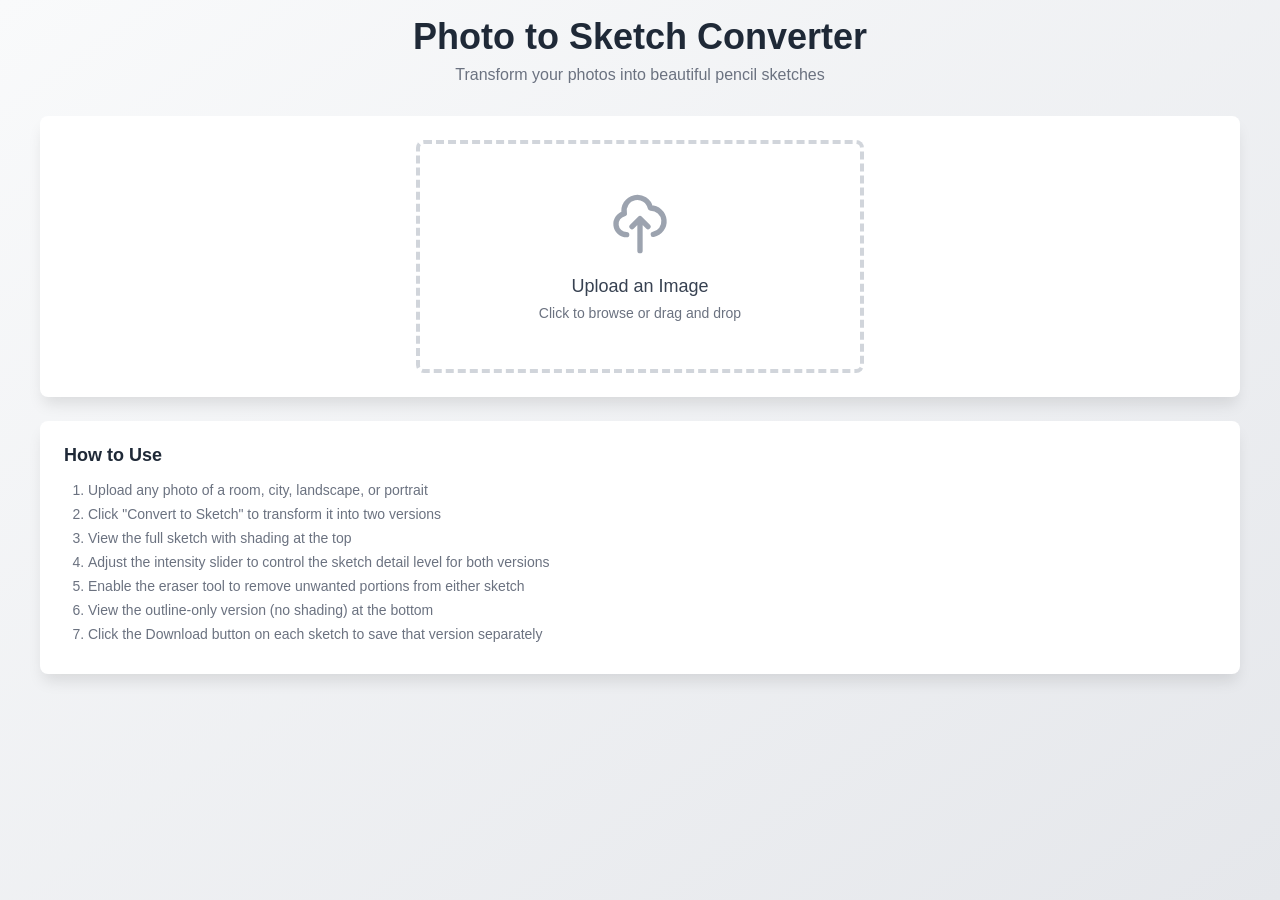
==== commit d4f64c74: "Update Index.html" ====
--- a/Index.html
+++ b/Index.html
@@ -4,7 +4,9 @@
     <meta charset="UTF-8">
     <meta name="viewport" content="width=device-width, initial-scale=1.0">
     <title>Photo to Sketch Converter</title>
-    <link rel="stylesheet" href="style.css">
+    <style>
+        *{margin:0;padding:0;box-sizing:border-box}body{font-family:-apple-system,BlinkMacSystemFont,'Segoe UI',Roboto,Arial,sans-serif;background:linear-gradient(to bottom right,#f9fafb,#e5e7eb);min-height:100vh;padding:1rem}.container{max-width:1200px;margin:0 auto}.header{text-align:center;margin-bottom:2rem}.header h1{font-size:2rem;font-weight:bold;color:#1f2937;margin-bottom:.5rem}.header p{color:#6b7280}.card{background:white;border-radius:.5rem;box-shadow:0 10px 15px -3px rgba(0,0,0,.1);padding:1.5rem;margin-bottom:1.5rem}.upload-area{border:4px dashed #d1d5db;border-radius:.5rem;padding:3rem;text-align:center;cursor:pointer;transition:border-color .3s;max-width:28rem;margin:0 auto}.upload-area:hover{border-color:#60a5fa}.upload-icon{width:4rem;height:4rem;margin:0 auto 1rem;color:#9ca3af}.upload-area h3{font-size:1.125rem;font-weight:500;color:#374151;margin-bottom:.5rem}.upload-area p{font-size:.875rem;color:#6b7280}.hidden{display:none!important}.btn{padding:.5rem 1rem;border-radius:.5rem;font-weight:500;cursor:pointer;border:none;transition:all .3s;font-size:.875rem;display:inline-flex;align-items:center;gap:.5rem}.btn-primary{background:#2563eb;color:white}.btn-primary:hover:not(:disabled){background:#1d4ed8}.btn-primary:disabled{background:#9ca3af;cursor:not-allowed}.btn-secondary{background:#e5e7eb;color:#374151}.btn-secondary:hover{background:#d1d5db}.btn-success{background:#16a34a;color:white}.btn-success:hover{background:#15803d}.btn-warning{background:#d97706;color:white}.btn-warning:hover{background:#b45309}.btn-outline-warning{background:white;color:#d97706;border:2px solid #d97706}.btn-outline-warning:hover{background:#fef3c7}.grid{display:grid;gap:1.5rem}.grid-2{grid-template-columns:1fr}@media (min-width:768px){.grid-2{grid-template-columns:repeat(2,1fr)}.header h1{font-size:2.25rem}}.image-container{border:2px solid #e5e7eb;border-radius:.5rem;overflow:hidden;background:#f9fafb;position:relative;min-height:250px}.image-container.white-bg{background:white}.image-container img,.image-container canvas{width:100%;height:auto;display:block}.canvas-cursor-crosshair{cursor:crosshair}.placeholder{position:absolute;inset:0;display:flex;align-items:center;justify-content:center;text-align:center;padding:2rem}.placeholder-icon{width:3rem;height:3rem;margin:0 auto .5rem;color:#d1d5db}.placeholder p{font-size:.875rem;color:#9ca3af}.slider-container{margin:1rem 0}.slider-container label{display:block;font-size:.875rem;font-weight:500;color:#374151;margin-bottom:.5rem}.slider-wrapper{display:flex;align-items:center;gap:1rem}.slider{flex:1;height:.5rem;border-radius:.25rem;background:#e5e7eb;outline:none}.slider::-webkit-slider-thumb{width:1.25rem;height:1.25rem;border-radius:50%;background:#2563eb;cursor:pointer}.slider::-moz-range-thumb{width:1.25rem;height:1.25rem;border-radius:50%;background:#2563eb;cursor:pointer;border:none}.slider-value{min-width:3rem;text-align:right;font-size:.875rem;color:#6b7280}.eraser-panel{padding:1rem;background:#fef3c7;border-radius:.5rem;border:1px solid #fcd34d;margin:1rem 0}.eraser-header{display:flex;align-items:center;justify-content:space-between;margin-bottom:1rem;gap:1rem;flex-wrap:wrap}.eraser-info{display:flex;align-items:center;gap:.75rem}.eraser-icon{width:2.5rem;height:2.5rem;background:white;border-radius:.5rem;display:flex;align-items:center;justify-content:center;flex-shrink:0}.eraser-circle{width:1.5rem;height:1.5rem;background:#1f2937;border-radius:50%}.eraser-text h4{font-weight:500;color:#1f2937;margin-bottom:.25rem}.eraser-text p{font-size:.875rem;color:#6b7280}.eraser-controls{padding-top:1rem;border-top:1px solid #fcd34d}.format-options{display:flex;gap:1rem;flex-wrap:wrap;margin-top:.5rem}.format-option{display:flex;align-items:center;gap:.5rem;cursor:pointer}.format-option input[type="radio"]{width:1rem;height:1rem;cursor:pointer}.format-option label{font-size:.875rem;color:#374151;cursor:pointer}.section-header{display:flex;justify-content:space-between;align-items:center;margin-bottom:.5rem;flex-wrap:wrap;gap:.5rem}.section-header h3{font-weight:500;color:#374151}.instructions{background:white;border-radius:.5rem;box-shadow:0 10px 15px -3px rgba(0,0,0,.1);padding:1.5rem}.instructions h3{font-size:1.125rem;font-weight:600;color:#1f2937;margin-bottom:1rem}.instructions ol{padding-left:1.5rem;color:#6b7280;font-size:.875rem}.instructions li{margin-bottom:.5rem}.button-group{display:flex;gap:1rem;justify-content:center;padding-top:1rem}.top-controls{display:flex;justify-content:space-between;align-items:center;margin-bottom:1rem;flex-wrap:wrap;gap:.5rem}.top-controls h2{font-size:1.25rem;font-weight:600;color:#1f2937}
+    </style>
 </head>
 <body>
     <div class="container">
@@ -64,6 +66,341 @@
         <canvas id="outlineCanvas" class="hidden"></canvas>
         <div class="instructions"><h3>How to Use</h3><ol><li>Upload any photo of a room, city, landscape, or portrait</li><li>Click "Convert to Sketch" to transform it into two versions</li><li>View the full sketch with shading at the top</li><li>Adjust the intensity slider to control the sketch detail level for both versions</li><li>Enable the eraser tool to remove unwanted portions from either sketch</li><li>View the outline-only version (no shading) at the bottom</li><li>Click the Download button on each sketch to save that version separately</li></ol></div>
     </div>
-    <script src="script.js"></script>
+    <script>
+        let originalImage = null;
+        let sketchGenerated = false;
+        let eraserMode = false;
+        let isDrawing = false;
+        let activeCanvas = null;
+
+        const fileInput = document.getElementById('fileInput');
+        const uploadArea = document.getElementById('uploadArea');
+        const contentArea = document.getElementById('contentArea');
+        const originalImg = document.getElementById('originalImg');
+        const displayCanvas = document.getElementById('displayCanvas');
+        const outlineDisplayCanvas = document.getElementById('outlineDisplayCanvas');
+        const processCanvas = document.getElementById('processCanvas');
+        const outlineCanvas = document.getElementById('outlineCanvas');
+        const convertBtn = document.getElementById('convertBtn');
+        const resetBtn = document.getElementById('resetBtn');
+        const intensitySlider = document.getElementById('intensitySlider');
+        const intensityValue = document.getElementById('intensityValue');
+        const downloadShadedBtn = document.getElementById('downloadShadedBtn');
+        const downloadOutlineBtn = document.getElementById('downloadOutlineBtn');
+        const eraserToggleBtn = document.getElementById('eraserToggleBtn');
+        const eraserPanel = document.getElementById('eraserPanel');
+        const eraserControls = document.getElementById('eraserControls');
+        const eraserSizeSlider = document.getElementById('eraserSizeSlider');
+        const eraserSizeValue = document.getElementById('eraserSizeValue');
+        const undoEraserBtn = document.getElementById('undoEraserBtn');
+        const shadedPlaceholder = document.getElementById('shadedPlaceholder');
+        const outlinePlaceholder = document.getElementById('outlinePlaceholder');
+        const outlineSection = document.getElementById('outlineSection');
+
+        uploadArea.addEventListener('click', () => fileInput.click());
+
+        fileInput.addEventListener('change', (e) => {
+            const file = e.target.files[0];
+            if (file && file.type.startsWith('image/')) {
+                const reader = new FileReader();
+                reader.onload = (event) => {
+                    originalImage = event.target.result;
+                    originalImg.src = originalImage;
+                    uploadArea.classList.add('hidden');
+                    contentArea.classList.remove('hidden');
+                    sketchGenerated = false;
+                };
+                reader.readAsDataURL(file);
+            }
+        });
+
+        resetBtn.addEventListener('click', () => {
+            originalImage = null;
+            sketchGenerated = false;
+            eraserMode = false;
+            fileInput.value = '';
+            uploadArea.classList.remove('hidden');
+            contentArea.classList.add('hidden');
+            convertBtn.classList.remove('hidden');
+            downloadShadedBtn.classList.add('hidden');
+            downloadOutlineBtn.classList.add('hidden');
+            eraserPanel.classList.add('hidden');
+            outlineSection.classList.add('hidden');
+            intensitySlider.disabled = true;
+            intensitySlider.value = 50;
+            intensityValue.textContent = '50%';
+        });
+
+        convertBtn.addEventListener('click', convertToSketch);
+
+        intensitySlider.addEventListener('input', (e) => {
+            intensityValue.textContent = e.target.value + '%';
+            if (sketchGenerated) {
+                convertToSketch();
+            }
+        });
+
+        eraserToggleBtn.addEventListener('click', () => {
+            eraserMode = !eraserMode;
+            if (eraserMode) {
+                eraserToggleBtn.textContent = 'Enabled';
+                eraserToggleBtn.classList.remove('btn-outline-warning');
+                eraserToggleBtn.classList.add('btn-warning');
+                eraserControls.classList.remove('hidden');
+                displayCanvas.classList.add('canvas-cursor-crosshair');
+                outlineDisplayCanvas.classList.add('canvas-cursor-crosshair');
+            } else {
+                eraserToggleBtn.textContent = 'Enable';
+                eraserToggleBtn.classList.remove('btn-warning');
+                eraserToggleBtn.classList.add('btn-outline-warning');
+                eraserControls.classList.add('hidden');
+                displayCanvas.classList.remove('canvas-cursor-crosshair');
+                outlineDisplayCanvas.classList.remove('canvas-cursor-crosshair');
+            }
+        });
+
+        eraserSizeSlider.addEventListener('input', (e) => {
+            eraserSizeValue.textContent = e.target.value;
+        });
+
+        undoEraserBtn.addEventListener('click', () => {
+            const displayCtx = displayCanvas.getContext('2d');
+            displayCtx.clearRect(0, 0, displayCanvas.width, displayCanvas.height);
+            displayCtx.drawImage(processCanvas, 0, 0);
+
+            const outlineDisplayCtx = outlineDisplayCanvas.getContext('2d');
+            outlineDisplayCtx.clearRect(0, 0, outlineDisplayCanvas.width, outlineDisplayCanvas.height);
+            outlineDisplayCtx.drawImage(outlineCanvas, 0, 0);
+        });
+
+        downloadShadedBtn.addEventListener('click', () => downloadImage('shaded'));
+        downloadOutlineBtn.addEventListener('click', () => downloadImage('outline'));
+
+        displayCanvas.addEventListener('mousedown', (e) => handleCanvasMouseDown(e, 'shaded'));
+        displayCanvas.addEventListener('mousemove', (e) => handleCanvasMouseMove(e, 'shaded'));
+        displayCanvas.addEventListener('mouseup', handleCanvasMouseUp);
+        displayCanvas.addEventListener('mouseleave', handleCanvasMouseUp);
+        displayCanvas.addEventListener('touchstart', (e) => handleCanvasTouchStart(e, 'shaded'));
+        displayCanvas.addEventListener('touchmove', (e) => handleCanvasTouchMove(e, 'shaded'));
+        displayCanvas.addEventListener('touchend', handleCanvasTouchEnd);
+
+        outlineDisplayCanvas.addEventListener('mousedown', (e) => handleCanvasMouseDown(e, 'outline'));
+        outlineDisplayCanvas.addEventListener('mousemove', (e) => handleCanvasMouseMove(e, 'outline'));
+        outlineDisplayCanvas.addEventListener('mouseup', handleCanvasMouseUp);
+        outlineDisplayCanvas.addEventListener('mouseleave', handleCanvasMouseUp);
+        outlineDisplayCanvas.addEventListener('touchstart', (e) => handleCanvasTouchStart(e, 'outline'));
+        outlineDisplayCanvas.addEventListener('touchmove', (e) => handleCanvasTouchMove(e, 'outline'));
+        outlineDisplayCanvas.addEventListener('touchend', handleCanvasTouchEnd);
+
+        function handleCanvasMouseDown(e, canvasType) {
+            if (!eraserMode) return;
+            activeCanvas = canvasType;
+            isDrawing = true;
+            erase(e, canvasType);
+        }
+
+        function handleCanvasMouseMove(e, canvasType) {
+            if (!eraserMode || !isDrawing || activeCanvas !== canvasType) return;
+            erase(e, canvasType);
+        }
+
+        function handleCanvasMouseUp() {
+            isDrawing = false;
+            activeCanvas = null;
+        }
+
+        function handleCanvasTouchStart(e, canvasType) {
+            if (!eraserMode) return;
+            e.preventDefault();
+            activeCanvas = canvasType;
+            isDrawing = true;
+            const touch = e.touches[0];
+            erase(touch, canvasType);
+        }
+
+        function handleCanvasTouchMove(e, canvasType) {
+            if (!eraserMode || !isDrawing || activeCanvas !== canvasType) return;
+            e.preventDefault();
+            const touch = e.touches[0];
+            erase(touch, canvasType);
+        }
+
+        function handleCanvasTouchEnd(e) {
+            e.preventDefault();
+            isDrawing = false;
+            activeCanvas = null;
+        }
+
+        function erase(e, canvasType) {
+            const canvas = canvasType === 'outline' ? outlineDisplayCanvas : displayCanvas;
+            const ctx = canvas.getContext('2d');
+            const rect = canvas.getBoundingClientRect();
+
+            const scaleX = canvas.width / rect.width;
+            const scaleY = canvas.height / rect.height;
+
+            const clientX = e.clientX || (e.touches && e.touches[0] ? e.touches[0].clientX : 0);
+            const clientY = e.clientY || (e.touches && e.touches[0] ? e.touches[0].clientY : 0);
+
+            const x = (clientX - rect.left) * scaleX;
+            const y = (clientY - rect.top) * scaleY;
+
+            ctx.save();
+            ctx.globalCompositeOperation = 'destination-out';
+            ctx.fillStyle = 'rgba(0,0,0,1)';
+            ctx.beginPath();
+            ctx.arc(x, y, parseInt(eraserSizeSlider.value) * scaleX, 0, Math.PI * 2);
+            ctx.fill();
+            ctx.restore();
+        }
+
+        function convertToSketch() {
+            if (!originalImage) return;
+
+            convertBtn.disabled = true;
+            convertBtn.textContent = 'Processing...';
+
+            const img = new Image();
+            img.onload = () => {
+                const ctx = processCanvas.getContext('2d');
+                processCanvas.width = img.width;
+                processCanvas.height = img.height;
+                ctx.drawImage(img, 0, 0);
+
+                const imageData = ctx.getImageData(0, 0, processCanvas.width, processCanvas.height);
+                const data = imageData.data;
+
+                for (let i = 0; i < data.length; i += 4) {
+                    const gray = data[i] * 0.299 + data[i + 1] * 0.587 + data[i + 2] * 0.114;
+                    data[i] = gray;
+                    data[i + 1] = gray;
+                    data[i + 2] = gray;
+                }
+
+                ctx.putImageData(imageData, 0, 0);
+
+                const grayData = ctx.getImageData(0, 0, processCanvas.width, processCanvas.height);
+                const edges = ctx.createImageData(processCanvas.width, processCanvas.height);
+
+                const sobelX = [[-1, 0, 1], [-2, 0, 2], [-1, 0, 1]];
+                const sobelY = [[-1, -2, -1], [0, 0, 0], [1, 2, 1]];
+
+                const intensityFactor = parseInt(intensitySlider.value) / 50;
+
+                for (let y = 1; y < processCanvas.height - 1; y++) {
+                    for (let x = 1; x < processCanvas.width - 1; x++) {
+                        let pixelX = 0;
+                        let pixelY = 0;
+
+                        for (let ky = -1; ky <= 1; ky++) {
+                            for (let kx = -1; kx <= 1; kx++) {
+                                const idx = ((y + ky) * processCanvas.width + (x + kx)) * 4;
+                                const gray = grayData.data[idx];
+                                pixelX += gray * sobelX[ky + 1][kx + 1];
+                                pixelY += gray * sobelY[ky + 1][kx + 1];
+                            }
+                        }
+
+                        const magnitude = Math.sqrt(pixelX * pixelX + pixelY * pixelY);
+                        const edgeValue = 255 - Math.min(255, magnitude * intensityFactor);
+
+                        const idx = (y * processCanvas.width + x) * 4;
+                        edges.data[idx] = edgeValue;
+                        edges.data[idx + 1] = edgeValue;
+                        edges.data[idx + 2] = edgeValue;
+                        edges.data[idx + 3] = 255;
+                    }
+                }
+
+                ctx.putImageData(edges, 0, 0);
+
+                displayCanvas.width = processCanvas.width;
+                displayCanvas.height = processCanvas.height;
+                const displayCtx = displayCanvas.getContext('2d');
+                displayCtx.drawImage(processCanvas, 0, 0);
+
+                generateOutlineVersion();
+
+                shadedPlaceholder.classList.add('hidden');
+                convertBtn.classList.add('hidden');
+                downloadShadedBtn.classList.remove('hidden');
+                eraserPanel.classList.remove('hidden');
+                outlineSection.classList.remove('hidden');
+                intensitySlider.disabled = false;
+                sketchGenerated = true;
+                convertBtn.disabled = false;
+                convertBtn.textContent = 'Convert to Sketch';
+            };
+
+            img.src = originalImage;
+        }
+
+        function generateOutlineVersion() {
+            const ctx = outlineCanvas.getContext('2d');
+            outlineCanvas.width = processCanvas.width;
+            outlineCanvas.height = processCanvas.height;
+
+            const sourceData = processCanvas.getContext('2d').getImageData(0, 0, processCanvas.width, processCanvas.height);
+            const outlineData = ctx.createImageData(outlineCanvas.width, outlineCanvas.height);
+
+            const threshold = 130;
+
+            for (let i = 0; i < sourceData.data.length; i += 4) {
+                const brightness = sourceData.data[i];
+
+                if (brightness < threshold) {
+                    outlineData.data[i] = 0;
+                    outlineData.data[i + 1] = 0;
+                    outlineData.data[i + 2] = 0;
+                    outlineData.data[i + 3] = 255;
+                } else {
+                    outlineData.data[i] = 255;
+                    outlineData.data[i + 1] = 255;
+                    outlineData.data[i + 2] = 255;
+                    outlineData.data[i + 3] = 255;
+                }
+            }
+
+            ctx.putImageData(outlineData, 0, 0);
+
+            outlineDisplayCanvas.width = outlineCanvas.width;
+            outlineDisplayCanvas.height = outlineCanvas.height;
+            const outlineDisplayCtx = outlineDisplayCanvas.getContext('2d');
+            outlineDisplayCtx.drawImage(outlineCanvas, 0, 0);
+
+            outlinePlaceholder.classList.add('hidden');
+            downloadOutlineBtn.classList.remove('hidden');
+        }
+
+        function downloadImage(version) {
+            const sourceCanvas = version === 'shaded' ? displayCanvas : outlineDisplayCanvas;
+            const format = document.querySelector('input[name="format"]:checked').value;
+
+            const exportCanvas = document.createElement('canvas');
+            exportCanvas.width = sourceCanvas.width;
+            exportCanvas.height = sourceCanvas.height;
+            const exportCtx = exportCanvas.getContext('2d');
+
+            if (format === 'jpeg') {
+                exportCtx.fillStyle = 'white';
+                exportCtx.fillRect(0, 0, exportCanvas.width, exportCanvas.height);
+            }
+            
+            exportCtx.drawImage(sourceCanvas, 0, 0);
+
+            const mimeType = format === 'jpeg' ? 'image/jpeg' : 'image/png';
+            const extension = format === 'jpeg' ? 'jpg' : 'png';
+            const quality = format === 'jpeg' ? 0.95 : 1.0;
+
+            const dataUrl = exportCanvas.toDataURL(mimeType, quality);
+
+            const link = document.createElement('a');
+            link.download = 'sketch-' + version + '.' + extension;
+            link.href = dataUrl;
+            document.body.appendChild(link);
+            link.click();
+            document.body.removeChild(link);
+        }
+    </script>
 </body>
 </html>
